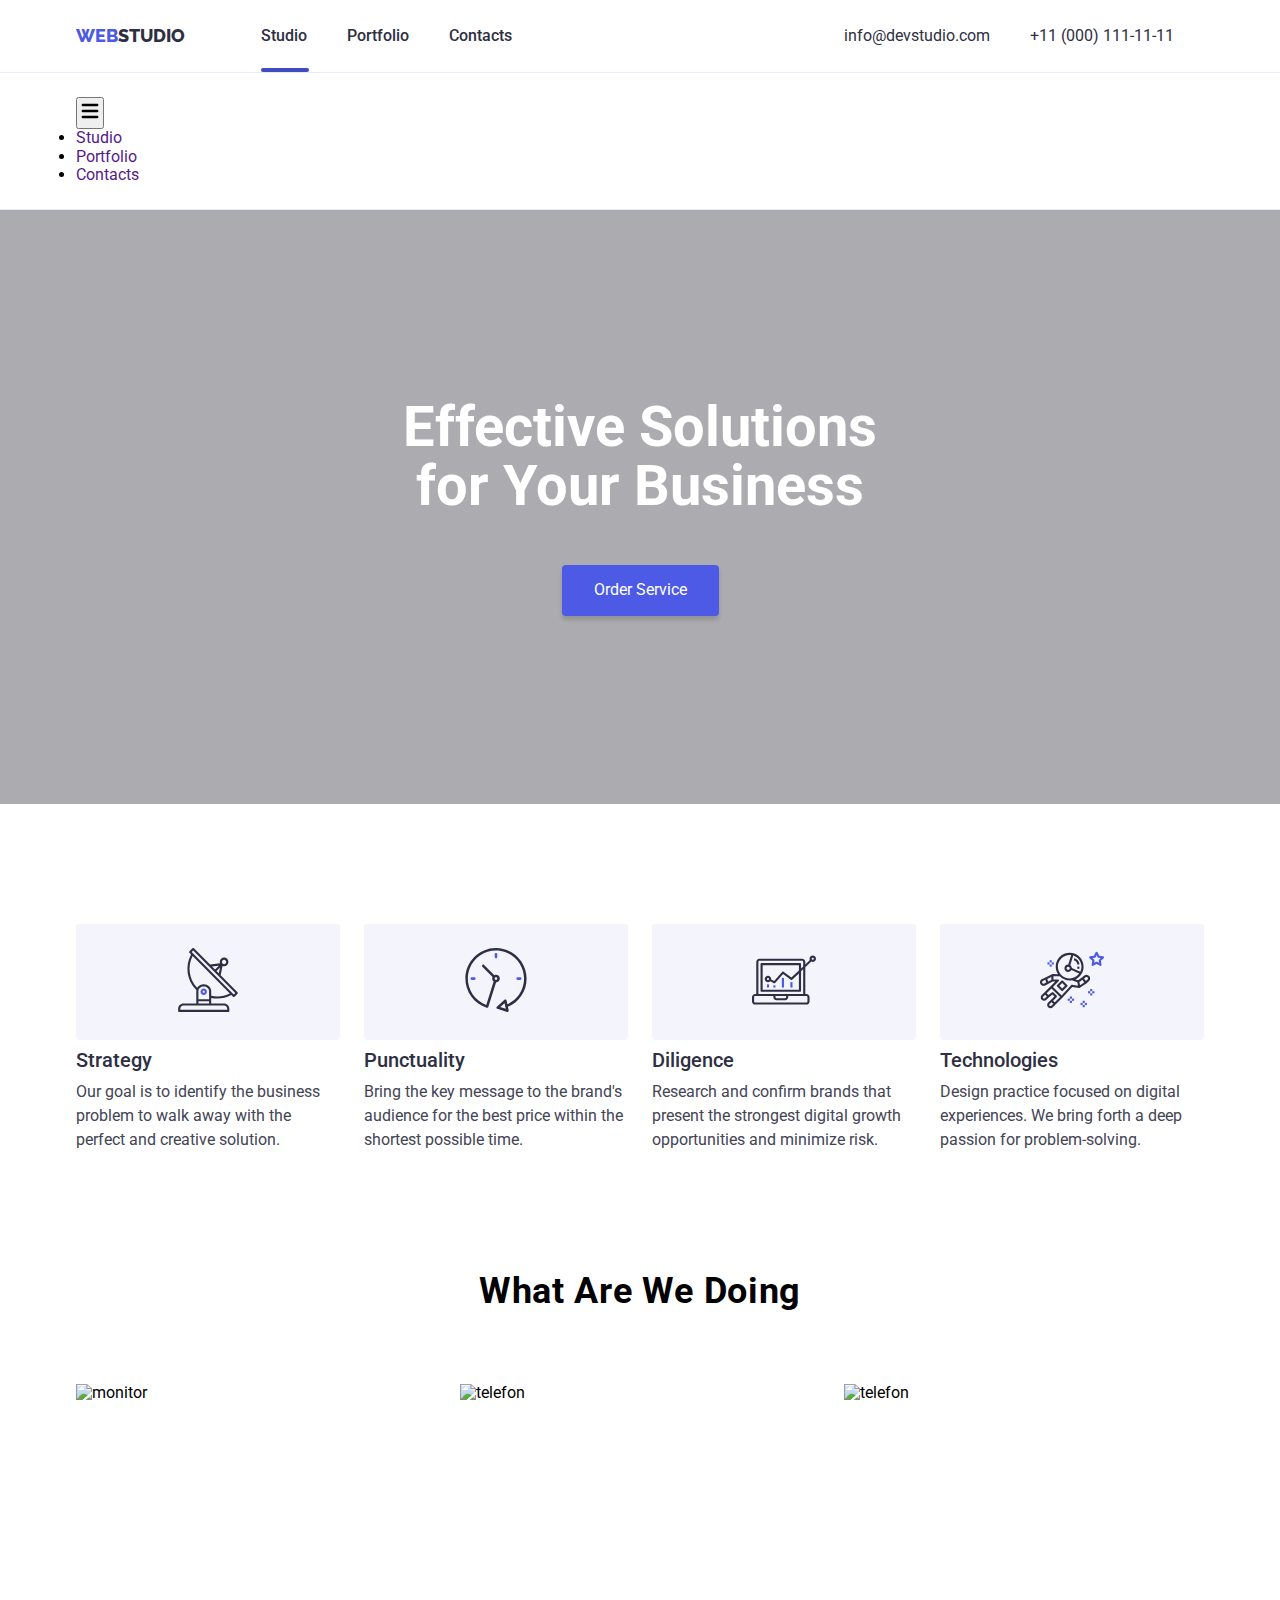
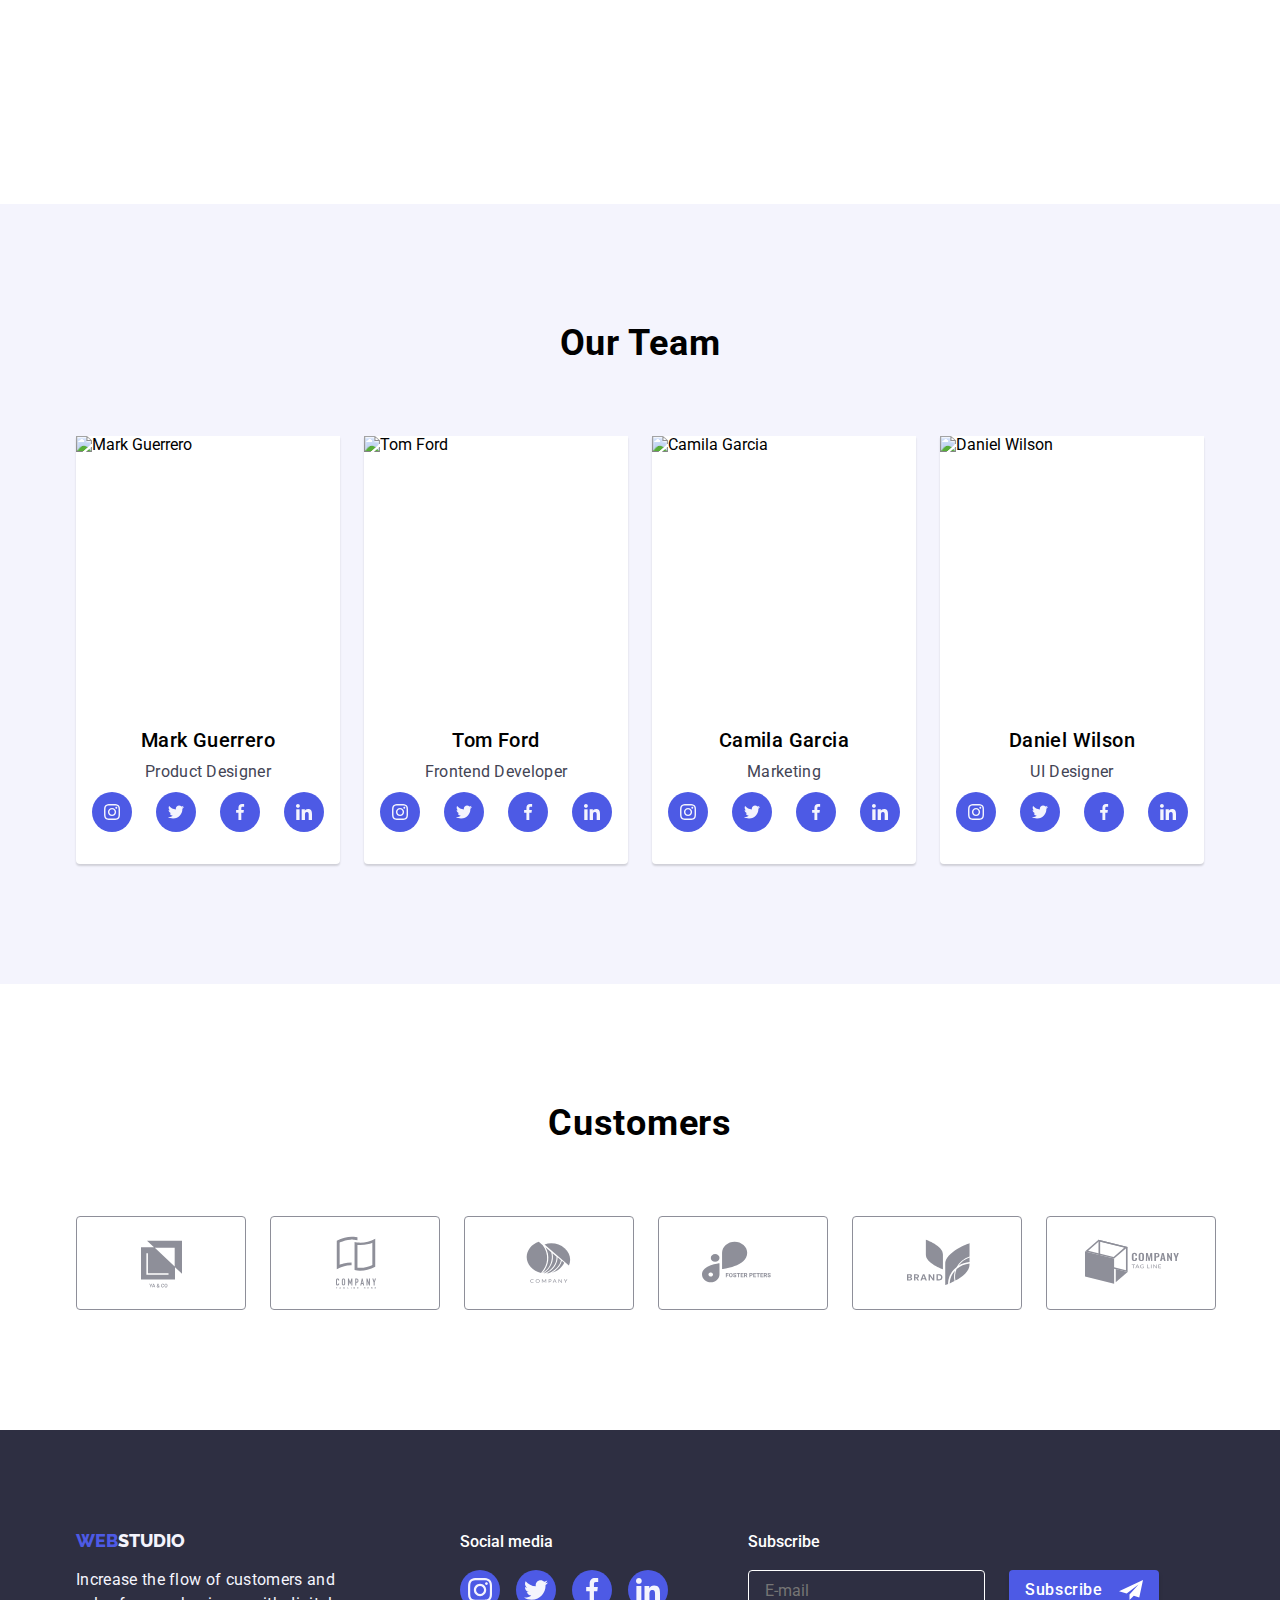
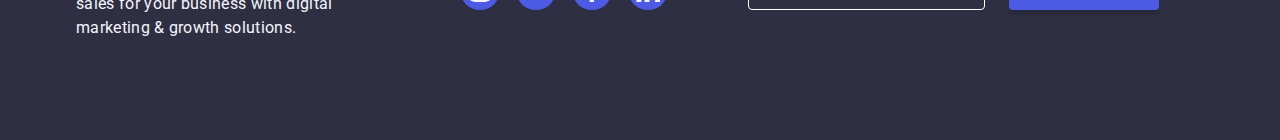
==== index.html @ 53c51dc7 "Update index.html" ====
<!DOCTYPE html>
<html lang="pl">
  <head>
    <meta charset="UTF-8" />
    <meta http-equiv="X-UA-Compatible" content="IE=edge" />
    <meta name="viewport" content="width=device-width, initial-scale=1.0" />
    <title>goit-markup-hw-07</title>

    <link rel="preconnect" href="https://fonts.googleapis.com" />
    <link rel="preconnect" href="https://fonts.gstatic.com" crossorigin />
    <link
      href="https://fonts.googleapis.com/css2?family=Raleway:wght@700&family=Roboto:wght@400;500;700;900&display=swap"
      rel="stylesheet"
    />
    <link
      rel="stylesheet"
      href="https://cdnjs.cloudflare.com/ajax/libs/modern-normalize/1.0.0/modern-normalize.min.css"
    />
    <link rel="stylesheet" href="./css/style.css" />
  </head>

  <body>
    <!--nagłówek-->
    <header class="header_desktop">
      <div class="row_items container">
        <!--nawigacja-->
        <nav class="navigate">
          <a href="index.html" class="logo">
            <span class="second_color_logo">WEB</span>STUDIO</a
          >
          <ul class="list_navigate">
            <li class="active_studio">
              <a class="cursor navigate_list_item" href="index.html">Studio</a>
            </li>
            <li>
              <a class="cursor navigate_list_item" href="portfolio.html"
                >Portfolio</a
              >
            </li>
            <li><a class="cursor navigate_list_item" href="">Contacts</a></li>
          </ul>
        </nav>
        <!--kontakty-->
        <address class="contacts">
          <ul class="list_contacts">
            <li>
              <a class="contacts_item" href="mailto:info@devstudio.com"
                >info@devstudio.com</a
              >
            </li>
            <li>
              <a class="contacts_item" href="tel:+11(000)1111111"
                >+11 (000) 111-11-11</a
              >
            </li>
          </ul>
        </address>
      </div>
    </header>
    <header class="page-header">
      <div class="container">
        <button
          class="menu-toggle js-open-menu"
          aria-expanded="false"
          aria-controls="mobile-menu"
        >
          <svg
            width="24"
            height="24"
            fill="currentColor"
            viewBox="0 0 20 20"
            xmlns="http://www.w3.org/2000/svg"
          >
            <path
              fill-rule="evenodd"
              d="M3 5a1 1 0 011-1h12a1 1 0 110 2H4a1 1 0 01-1-1zM3 10a1 1 0 011-1h12a1 1 0 110 2H4a1 1 0 01-1-1zM3 15a1 1 0 011-1h12a1 1 0 110 2H4a1 1 0 01-1-1z"
              clip-rule="evenodd"
            ></path>
          </svg>
        </button>

        <ul class="menu">
          <li><a href="" class="link">Studio</a></li>
          <li><a href="" class="link">Portfolio</a></li>
          <li><a href="" class="link">Contacts</a></li>
        </ul>
      </div>
    </header>
    <!--główna część-->
    <main>
      <!--zamawianie usługi-->
      <section class="section_order_service">
        <div class="container">
          <h1 class="main_text">
            Effective Solutions <br />
            for Your Business
          </h1>
          <button type="button" class="button_index" data-modal-open>
            Order Service
          </button>
          <div class="backdrop is-hidden" data-modal="">
            <div class="modal">
              <button type="button" class="close-button" data-modal-close="">
                <svg width="8" height="8">
                  <use href="./images/icons.svg#close_icon"></use>
                </svg>
              </button>
              <div>
                <p class="header_modal">
                  Leave your contacts and we will call you back
                </p>
                <form name="form_modal" class="form_modal">
                  <p class="header_label">Name</p>
                  <label class="form_label">
                    <svg class="icon_label" width="18px" height="18px">
                      <use href="./images/icons.svg#name_icon"></use>
                    </svg>
                    <input name="name" type="text" required />
                  </label>
                  <p class="header_label">Phone</p>
                  <label class="form_label">
                    <svg class="icon_label" width="18px" height="24px">
                      <use href="./images/icons.svg#phone_icon"></use>
                    </svg>
                    <input
                      name="tel"
                      type="tel"
                      required
                      pattern="[0-9]{3}[0-9]{3}[0-9]{3}"
                      title="numer musi posiadać dziewięć liczb, wpisany ciągiem"
                    />
                  </label>
                  <p class="header_label">Email</p>
                  <label class="form_label">
                    <svg class="icon_label" width="18px" height="24px">
                      <use href="./images/icons.svg#email_icon"></use>
                    </svg>
                    <input name="email" type="email" required />
                  </label>
                  <p class="header_label">Comment</p>
                  <label>
                    <textarea
                      class="form_comment"
                      name="feedback"
                      placeholder="Text input"
                    ></textarea>
                  </label>
                  <div class="acept_reg">
                    <div class="checkbox">
                      <div class="checkbox_control">
                        <input
                          type="checkbox"
                          id="check"
                          name="checkbox"
                          value="1"
                          class="checkbox_input"
                          required
                        />
                        <label class="checkbox_label" for="check"> </label>
                      </div>
                    </div>
                    <p class="text_check">
                      I accept the terms and conditions of the
                      <span class="statute">Privacy Policy</span>
                    </p>
                  </div>
                  <button class="buttion_modal" type="submit">SENT</button>
                </form>
              </div>
            </div>
          </div>
        </div>
      </section>
      <!--nasze cele-->
      <section class="section_our_goals">
        <div class="container">
          <ul class="list_our_goals">
            <li class="list_item_our_goals">
              <div class="icons_our_goals">
                <svg width="64px" height="64px">
                  <use href="./images/icons.svg#icon-antenna"></use>
                </svg>
              </div>
              <h3 class="second_header">Strategy</h3>
              <p class="text_our_goals">
                Our goal is to identify the business problem to walk away with
                the perfect and creative solution.
              </p>
            </li>
            <li class="list_item_our_goals">
              <div class="icons_our_goals">
                <svg width="64px" height="64px">
                  <use href="./images/icons.svg#icon-clock"></use>
                </svg>
              </div>
              <h3 class="second_header">Punctuality</h3>
              <p class="text_our_goals">
                Bring the key message to the brand's audience for the best price
                within the shortest possible time.
              </p>
            </li>
            <li class="list_item_our_goals">
              <div class="icons_our_goals">
                <svg width="64px" height="64px">
                  <use href="./images/icons.svg#icon-computer"></use>
                </svg>
              </div>
              <h3 class="second_header">Diligence</h3>
              <p class="text_our_goals">
                Research and confirm brands that present the strongest digital
                growth opportunities and minimize risk.
              </p>
            </li>
            <li class="list_item_our_goals">
              <div class="icons_our_goals">
                <svg width="64px" height="64px">
                  <use href="./images/icons.svg#icon-astronaut"></use>
                </svg>
              </div>
              <h3 class="second_header">Technologies</h3>
              <p class="text_our_goals">
                Design practice focused on digital experiences. We bring forth a
                deep passion for problem-solving.
              </p>
            </li>
          </ul>
        </div>
      </section>
      <!--czym sie zajmujemy-->
      <section class="section_what_are_we_doing">
        <div class="container">
          <h2 class="heading">What are we doing</h2>
          <ul class="list_what_are_we_doing">
            <li class="list_item_what_are_we_doing">
              <img
                src="images/websites.jpg"
                alt="monitor"
                width="360"
                height="300"
              />
            </li>
            <li class="list_item_what_are_we_doing">
              <img
                src="images/apps.jpg"
                alt="telefon"
                width="360"
                height="300"
              />
            </li>
            <li class="list_item_what_are_we_doing">
              <img
                src="images/photos.jpg"
                alt="telefon"
                width="360"
                height="300"
              />
            </li>
          </ul>
        </div>
      </section>
      <!--nasz zespół-->
      <section class="section_our_team">
        <div class="container">
          <h2 class="heading">Our Team</h2>
          <ul class="list_our_team">
            <li class="our_team_list_item">
              <img
                src="images/mark_guerrero.jpg"
                alt="Mark Guerrero"
                width="264"
                height="260"
              />
              <div class="worker_data">
                <h3 class="name">Mark Guerrero</h3>
                <p class="profession">Product Designer</p>
                <ul class="list_social_media">
                  <li class="cursor">
                    <a
                      class="li_social_media cursor"
                      href="https://www.instagram.com/"
                    >
                      <svg width="16px" height="16px">
                        <use href="./images/icons.svg#icon-instagram"></use>
                      </svg>
                    </a>
                  </li>
                  <li class="cursor">
                    <a
                      class="li_social_media cursor"
                      href="https://twitter.com/?lang=pl"
                    >
                      <svg width="16px" height="16px">
                        <use href="./images/icons.svg#icon-twitter"></use>
                      </svg>
                    </a>
                  </li>
                  <li class="cursor">
                    <a
                      class="li_social_media cursor"
                      href="https://pl-pl.facebook.com/"
                    >
                      <svg width="16px" height="16px">
                        <use href="./images/icons.svg#icon-facebook"></use>
                      </svg>
                    </a>
                  </li>
                  <li class="cursor">
                    <a
                      class="li_social_media cursor"
                      href="https://pl.linkedin.com/"
                    >
                      <svg width="16px" height="16px">
                        <use href="./images/icons.svg#icon-linkedin2"></use>
                      </svg>
                    </a>
                  </li>
                </ul>
              </div>
            </li>
            <li class="our_team_list_item">
              <img
                src="images/tom_ford.jpg"
                alt="Tom Ford"
                width="264"
                height="260"
              />
              <div class="worker_data">
                <h3 class="name">Tom Ford</h3>
                <p class="profession">Frontend Developer</p>
                <ul class="list_social_media">
                  <li class="cursor">
                    <a
                      class="li_social_media cursor"
                      href="https://www.instagram.com/"
                    >
                      <svg width="16px" height="16px">
                        <use href="./images/icons.svg#icon-instagram"></use>
                      </svg>
                    </a>
                  </li>
                  <li class="cursor">
                    <a
                      class="li_social_media cursor"
                      href="https://twitter.com/?lang=pl"
                    >
                      <svg width="16px" height="16px">
                        <use href="./images/icons.svg#icon-twitter"></use>
                      </svg>
                    </a>
                  </li>
                  <li class="cursor">
                    <a
                      class="li_social_media cursor"
                      href="https://pl-pl.facebook.com/"
                    >
                      <svg width="16px" height="16px">
                        <use href="./images/icons.svg#icon-facebook"></use>
                      </svg>
                    </a>
                  </li>
                  <li class="cursor">
                    <a
                      class="li_social_media cursor"
                      href="https://pl.linkedin.com/"
                    >
                      <svg width="16px" height="16px">
                        <use href="./images/icons.svg#icon-linkedin2"></use>
                      </svg>
                    </a>
                  </li>
                </ul>
              </div>
            </li>
            <li class="our_team_list_item">
              <img
                src="images/camila_garcia.jpg"
                alt="Camila Garcia"
                width="264"
                height="260"
              />
              <div class="worker_data">
                <h3 class="name">Camila Garcia</h3>
                <p class="profession">Marketing</p>
                <ul class="list_social_media">
                  <li class="cursor">
                    <a
                      class="li_social_media cursor"
                      href="https://www.instagram.com/"
                    >
                      <svg width="16px" height="16px">
                        <use href="./images/icons.svg#icon-instagram"></use>
                      </svg>
                    </a>
                  </li>
                  <li class="cursor">
                    <a
                      class="li_social_media cursor"
                      href="https://twitter.com/?lang=pl"
                    >
                      <svg width="16px" height="16px">
                        <use href="./images/icons.svg#icon-twitter"></use>
                      </svg>
                    </a>
                  </li>
                  <li class="cursor">
                    <a
                      class="li_social_media cursor"
                      href="https://pl-pl.facebook.com/"
                    >
                      <svg width="16px" height="16px">
                        <use href="./images/icons.svg#icon-facebook"></use>
                      </svg>
                    </a>
                  </li>
                  <li class="cursor">
                    <a
                      class="li_social_media cursor"
                      href="https://pl.linkedin.com/"
                    >
                      <svg width="16px" height="16px">
                        <use href="./images/icons.svg#icon-linkedin2"></use>
                      </svg>
                    </a>
                  </li>
                </ul>
              </div>
            </li>
            <li class="our_team_list_item">
              <img
                src="images/daniel_wilson.jpg"
                alt="Daniel Wilson"
                width="264"
                height="260"
              />
              <div class="worker_data">
                <h3 class="name">Daniel Wilson</h3>
                <p class="profession">UI Designer</p>
                <ul class="list_social_media">
                  <li class="cursor">
                    <a
                      class="li_social_media cursor"
                      href="https://www.instagram.com/"
                    >
                      <svg width="16px" height="16px">
                        <use href="./images/icons.svg#icon-instagram"></use>
                      </svg>
                    </a>
                  </li>
                  <li class="cursor">
                    <a
                      class="li_social_media cursor"
                      href="https://twitter.com/?lang=pl"
                    >
                      <svg width="16px" height="16px">
                        <use href="./images/icons.svg#icon-twitter"></use>
                      </svg>
                    </a>
                  </li>
                  <li class="cursor">
                    <a
                      class="li_social_media cursor"
                      href="https://pl-pl.facebook.com/"
                    >
                      <svg width="16px" height="16px">
                        <use href="./images/icons.svg#icon-facebook"></use>
                      </svg>
                    </a>
                  </li>
                  <li class="cursor">
                    <a
                      class="li_social_media cursor"
                      href="https://pl.linkedin.com/"
                    >
                      <svg width="16px" height="16px">
                        <use href="./images/icons.svg#icon-linkedin2"></use>
                      </svg>
                    </a>
                  </li>
                </ul>
              </div>
            </li>
          </ul>
        </div>
      </section>
      <!-- nasi klienci -->
      <section class="section_our_customers">
        <div class="container">
          <h2 class="heading">Customers</h2>
          <ul class="list_our_customers">
            <li class="list_item_our_customers cursor">
              <svg width="104px" height="56px">
                <use
                  class="icon_customers"
                  href="./images/icons.svg#client_one"
                ></use>
              </svg>
            </li>
            <li class="list_item_our_customers cursor">
              <svg width="104px" height="56px">
                <use
                  class="icon_customers"
                  href="./images/icons.svg#client_two"
                ></use>
              </svg>
            </li>
            <li class="list_item_our_customers cursor">
              <svg width="104px" height="56px">
                <use href="./images/icons.svg#client_three"></use>
              </svg>
            </li>
            <li class="list_item_our_customers cursor">
              <svg width="104px" height="56px">
                <use href="./images/icons.svg#client_four"></use>
              </svg>
            </li>
            <li class="list_item_our_customers cursor">
              <svg width="104px" height="56px">
                <use href="./images/icons.svg#client_five"></use>
              </svg>
            </li>
            <li class="list_item_our_customers cursor">
              <svg width="104px" height="56px">
                <use href="./images/icons.svg#client_six"></use>
              </svg>
            </li>
          </ul>
        </div>
      </section>
    </main>
    <!--stopka-->
    <footer class="space_footer">
      <div class="container">
        <div class="row_items">
          <div class="container_web_footer">
            <a href="index.html" class="logo logo_footer">
              <span class="second_color_logo">WEB</span
              ><span class="light_color_logo">STUDIO</span>
            </a>
            <p class="text_footer">
              Increase the flow of customers and sales for your business with
              digital marketing & growth solutions.
            </p>
          </div>
          <div class="container_sm_footer">
            <h3 class="header_footer_sm">Social media</h3>
            <ul class="footer_social_media">
              <li class="cursor">
                <a
                  class="li_social_media_footer"
                  href="https://www.instagram.com/"
                >
                  <svg width="24px" height="24px">
                    <use href="./images/icons.svg#icon-instagram-footer"></use>
                  </svg>
                </a>
              </li>
              <li class="cursor">
                <a
                  class="li_social_media_footer"
                  href="https://twitter.com/?lang=pl"
                >
                  <svg width="24px" height="24px">
                    <use href="./images/icons.svg#icon-twitter-footer"></use>
                  </svg>
                </a>
              </li>
              <li class="cursor">
                <a
                  class="li_social_media_footer"
                  href="https://pl-pl.facebook.com/"
                >
                  <svg width="24px" height="24px">
                    <use href="./images/icons.svg#icon-facebook-footer"></use>
                  </svg>
                </a>
              </li>
              <li class="cursor">
                <a
                  class="li_social_media_footer"
                  href="https://pl.linkedin.com/"
                >
                  <svg width="24px" height="24px">
                    <use href="./images/icons.svg#icon-linkedin2-footer"></use>
                  </svg>
                </a>
              </li>
            </ul>
          </div>
          <div class="subscribe_footer">
            <h3 class="header_footer_sm">Subscribe</h3>
            <form class="form_footer">
              <label>
                <input
                  class="mail_footer"
                  name="email"
                  type="email"
                  required
                  placeholder="E-mail"
                />
              </label>
              <button class="button_footer" type="submit">
                Subscribe
                <svg class="icon_button" width="24px" height="24px">
                  <use href="./images/icons.svg#subscribe_icon"></use>
                </svg>
              </button>
            </form>
          </div>
        </div>
      </div>
    </footer>

    <!-- modal -->
    <script src="./modal.js"></script>
  </body>
</html>
---- css/style.css ----
/*- style koloru-*/

:root {
  --background_dark: rgba(46, 47, 66, 1);
  --background_white: rgba(255, 255, 255, 1);
  --background_light_blue: rgba(244, 244, 253, 1);
  --light_blue: rgba(244, 244, 253, 1);
  --dark: rgba(46, 47, 66, 1);
  --black: rgba(0, 0, 0, 1);
  --white: rgba(255, 255, 255, 1);
  --purple: rgba(77, 90, 229, 1);
  --light_gray: rgba(67, 68, 85, 1);
  --border: rgb(231, 233, 252);
  --our_clients: rgb(142, 143, 153);
  --backdrop: rgba(46, 47, 66, 0.4);
  --background_buttons: rgb(244, 244, 253);
  --focus_hover: rgba(64, 75, 191, 1);
  --focus_hover_sm_footer: rgba(49, 208, 170, 1);
}

/*- style ogólne -*/

* {
  margin: 0;
  padding: 0;
}

body {
  font-family: Roboto, sans-serif;
  color: var(--main);
}

header {
  border-bottom: 1px solid var(--border);
  padding: 24px 0;
  position: relative;
}

footer {
  background-color: var(--background_dark);
  display: flex;
}

img {
  display: block;
  max-width: 100%;
  height: auto;
}

a {
  text-decoration: none;
}

.container {
  margin-left: auto;
  margin-right: auto;
  padding: 0 15px;
}

.row_items {
  display: flex;
}

.cursor {
  cursor: pointer;
}

/*- style nagłówku -*/

.logo {
  color: var(--dark);
  font-family: Raleway;
  font-size: 18px;
  font-weight: 800;
  line-height: 1.166;
  text-align: center;
  margin-right: 76px;
}

.second_color_logo {
  color: var(--purple);
  font-family: Raleway;
  font-size: 18px;
  font-weight: 800;
  line-height: 1.16;
}

.navigate {
  display: flex;
  margin-right: 332px;
  align-items: center;
}

.list_navigate {
  align-items: center;
  display: flex;
  gap: 40px;
  list-style: none;
}

.navigate_list_item {
  align-items: center;
  font-size: 16px;
  font-weight: 500;
  line-height: 1.5;
  color: var(--dark);
}

.navigate_list_item:focus,
.navigate_list_item:hover {
  color: var(--focus_hover);
  transition: cubic-bezier(0.4, 0, 0.2, 1);
  transition: color 250ms;
}

.active_studio::after {
  content: "";
  bottom: 0;
  position: absolute;
  display: block;
  width: 48px;
  height: 4px;
  border-radius: 4px;
  background-color: var(--focus_hover);
}

.active_portfolio::after {
  content: "";
  bottom: 0;
  position: absolute;
  display: block;
  width: 66px;
  height: 4px;
  border-radius: 4px;
  background-color: var(--focus_hover);
}

.list_contacts {
  display: flex;
  gap: 40px;
  align-items: center;
  list-style: none;
  font-style: normal;
}

.contacts_item {
  font-size: 16px;
  line-height: 1.5;
  color: var(--dark);
}

.contacts_item:focus,
.contacts_item:hover {
  color: var(--purple);
  transition: cubic-bezier(0.4, 0, 0.2, 1);
  transition: color 250ms;
}
/*- stylizacja stopki -*/
.logo_footer {
  display: inline-block;
  margin-bottom: 16px;
}

.space_footer {
  padding: 100px 0;
}

.light_color_logo {
  color: var(--light_blue);
}

.text_footer {
  width: 264px;
  color: var(--light_blue);
  font-size: 16px;
  line-height: 1.5;
  letter-spacing: 0.32px;
  margin-right: 120px;
}

.header_footer_sm {
  margin-bottom: 16px;
  font-size: 16px;
  font-weight: 500;
  line-height: 1.5;
  color: var(--white);
}

.footer_social_media {
  display: flex;
  list-style: none;
  gap: 16px;
}

.li_social_media_footer {
  display: flex;
  justify-content: center;
  align-items: center;
  background-color: var(--purple);
  fill: var(--light_blue);
  border-radius: 50%;
  width: 40px;
  height: 40px;
}

.li_social_media_footer:focus,
.li_social_media_footer:hover {
  background-color: var(--focus_hover_sm_footer);
  transition: cubic-bezier(0.4, 0, 0.2, 1);
  transition: background-color 250ms;
}

.mail_footer {
  width: 100%;
  height: 40px;
  display: flex;
  background-color: transparent;
  padding: 8px 16px;
  border: 1px solid var(--white);
  border-radius: 4px;
  color: var(--whites);
}

.mail_footer:hover {
  outline: none;
}

.subscribe_footer {
  margin-left: 80px;
}

.form_footer {
  display: flex;
}

.button_footer {
  display: flex;
  padding: 8px 16px;
  word-spacing: 16px;
  background-color: var(--purple);
  box-shadow: 0px 4px 4px 0px rgba(0, 0, 0, 0.15);
  border-radius: 4px;
  border: none;
  fill: var(--white);
  color: var(--white);
  font-size: 16px;
  font-weight: 500;
  line-height: 1.5;
  letter-spacing: 0.64px;
  margin-left: 24px;
  cursor: pointer;
}

.button_footer:focus,
.button_footer:hover {
  background-color: var(--focus_hover);
  transition: cubic-bezier(0.4, 0, 0.2, 1) background-color 250ms;
}
/*- stylizacja nagłówków sekcji -*/

.heading {
  margin-bottom: 72px;
  text-align: center;
  font-size: 36px;
  font-weight: 700;
  line-height: 1.11;
  letter-spacing: 0.72px;
  text-transform: capitalize;
}

/*- sekcja zamówienia -*/

.section_order_service {
  background: linear-gradient(rgba(47, 48, 58, 0.4), rgba(47, 48, 58, 0.4)),
    url(../images/background_photo.jpg);
  background-size: auto;
  background-repeat: no-repeat;
  background-position: center;
  text-align: center;
  align-items: center;
  padding-top: 188px;
  padding-bottom: 188px;
}

.main_text {
  margin-left: auto;
  margin-right: auto;
  font-size: 56px;
  font-weight: 700;
  line-height: 1.07;
  color: var(--white);
  margin-bottom: 48px;
  align-items: center;
  text-align: center;
  justify-content: center;
}

.button_index {
  margin-left: auto;
  margin-right: auto;
  padding: 16px 32px;
  background-color: var(--purple);
  box-shadow: 0px 4px 4px 0px rgba(0, 0, 0, 0.15);
  border-radius: 4px;
  border: none;
  color: var(--white);
  display: block;
}

.button_index:focus,
.button_index:hover {
  background-color: var(--focus_hover);
  transition: cubic-bezier(0.4, 0, 0.2, 1) background-color 250ms;
}
/*- modal -*/
.is_hidden {
  visibility: hidden;
  opacity: 0;
  pointer-events: none;
}

.backdrop {
  position: fixed;
  top: 0;
  left: 0;
  width: 100%;
  height: 100vh;
  background: rgba(0, 0, 0, 0.5);
  transition: opacity 500ms;
}

.modal {
  width: 408px;
  height: 584px;
  position: absolute;
  top: 50%;
  left: 50%;
  transform: translate(-50%, -50%);
  border-radius: 4px;
  background: var(--white);
  box-shadow: 0px 2px 1px 0px rgba(0, 0, 0, 0.2),
    0px 1px 3px 0px rgba(0, 0, 0, 0.12), 0px 1px 1px 0px rgba(0, 0, 0, 0.14);
}

.close-button {
  display: flex;
  position: absolute;
  justify-content: center;
  align-items: center;
  right: 10px;
  top: 10px;
  background-color: var(--border);
  fill: var(--dark);
  width: 24px;
  height: 24px;
  border-radius: 50%;
  cursor: pointer;
  border: 1px solid rgba(0, 0, 0, 0.1);
}

.close-button:hover,
.close-button:active {
  background-color: var(--focus_hover);
  fill: var(--white);
  transition: cubic-bezier(0.4, 0, 0.2, 1);
  transition: 250ms;
}

.is-hidden {
  visibility: hidden;
  pointer-events: none;
  opacity: 0;
}

/*- folmularz modal -*/

input {
  border: none;
  width: 100%;
  outline: none;
}

label {
  justify-content: center;
  align-items: center;
}

.header_modal {
  margin-top: 72px;
  color: var(--dark);
  text-align: center;
  font-size: 16px;
  font-weight: 500;
  line-height: 1.5;
  letter-spacing: 0.32px;
  margin-bottom: 8px;
}

.header_label {
  color: var(--our_clients);
  display: flex;
  font-size: 12px;
  font-weight: 400;
  line-height: 1.166;
  letter-spacing: 0.48px;
  margin-top: 8px;
  margin-bottom: 4px;
}

.form_modal {
  margin: 0 24px;
}

.form_label {
  width: 100%;
  height: 40px;
  display: flex;
  border: 2px solid var(--backdrop);
  padding: 8px 16px;
  border-radius: 4px;
}

.form_label:hover,
.form_label:focus {
  border-color: var(--purple);
  transition: cubic-bezier(0.4, 0, 0.2, 1);
  transition: 250ms;
  fill: var(--purple);
}

.form_label:focus-within {
  border-color: var(--purple);
  fill: var(--purple);
}

.icon_label {
  margin-right: 4px;
}

.icon_label:hover,
.icon_label:focus {
  fill: var(--purple);
  transition: cubic-bezier(0.4, 0, 0.2, 1);
  transition: 250ms;
}

.form_comment {
  resize: none;
  width: 100%;
  height: 120px;
  border: 2px solid var(--backdrop);
  padding: 8px 16px;
  border-radius: 4px;
}

.form_comment:hover,
.form_comment:focus {
  border-color: var(--purple);
  transition: cubic-bezier(0.4, 0, 0.2, 1);
  transition: 250ms;
}

/*- stylizacje checkboxa -*/

.checkbox {
  display: flex;
  display: block;
  margin-right: 8px;
}

.checkbox_control {
  position: relative;
  display: inline-flex;
  flex: 0 0 auto;
  width: 16px;
  height: 16px;
  border-radius: 2px;
  transition: box-shadow 0.15s ease-in;
}

.checkbox_input {
  position: absolute;
  width: 100%;
  height: 100%;
  clip: rect(1px, 1px, 1px, 1px);
}

.checkbox_label {
  transition: background-color 0.2s ease-in, box-shadow 0.15s ease-in,
    border-color 0, 15s ease-in;
  display: block;
  width: 100%;
  background-color: var(--white);
  border: 1px solid var(--backdrop);
  border-radius: 2px;
  cursor: pointer;
}

.checkbox_label:hover {
  box-shadow: 0 0 3px 0 var(--purple);
  border-color: var(--purple);
}

.checkbox_label::after {
  content: "";
  position: absolute;
  display: block;
  left: 4px;
  top: 3px;
  width: 55%;
  height: 40%;
  transform: rotate(-52deg);
  border-width: 0 0 2px 2px;
  border-style: solid;
  border-color: transparent;
}

.checkbox_input:checked + .checkbox_label {
  border-color: var(--purple);
  background-color: var(--purple);
}

.checkbox_input:checked + .checkbox_label::after {
  border-color: var(--white);
}

.acept_reg {
  align-items: center;
  display: flex;
  margin: 16px 0 24px 0;
  width: 100%;
}

.text_check {
  font-family: Roboto;
  font-size: 12px;
  font-weight: 400;
  line-height: 1.166;
  letter-spacing: 0.48px;
  color: var(--our_clients);
}

.statute {
  color: var(--purple);
  text-decoration-line: underline;
}

.buttion_modal {
  align-items: center;
  width: 169px;
  height: 56px;
  background-color: var(--purple);
  box-shadow: 0px 4px 4px 0px rgba(0, 0, 0, 0.15);
  border-radius: 4px;
  border: none;
  color: var(--white);
  font-size: 16px;
  font-weight: 500;
  line-height: 1.5;
  letter-spacing: 0.64px;
}

.buttion_modal:focus,
.buttion_modal:hover {
  background-color: var(--focus_hover);
  transition: cubic-bezier(0.4, 0, 0.2, 1) background-color 250ms;
}

.icon_button {
  margin-left: 16px;
}

/*- sekcja our goals -*/

.section_our_goals {
  padding-top: 120px;
  padding-bottom: 120px;
}

.second_header {
  color: var(--dark);
  font-size: 20px;
  font-weight: 500;
  line-height: 1.2;
  margin-bottom: 8px;
}

.text_our_goals {
  font-size: 16px;
  line-height: 1.5;
  color: var(--light_gray);
}

.list_our_goals {
  display: flex;
  list-style: none;
  gap: 24px;
}

.list_item_our_goals {
  width: calc((100% - 72px) / 4);
}

.icons_our_goals {
  padding: 24px 100px;
  margin-bottom: 8px;
  border-radius: 4px;
  background-color: var(--background_light_blue);
}

/*- sekcja what are w doing -*/

.section_what_are_we_doing {
  padding-bottom: 120px;
  background-color: var(--background_white);
}

.list_what_are_we_doing {
  display: flex;
  gap: 24px;
  list-style: none;
}
.list_item_what_are_we_doing {
  width: calc((100% - 48px) / 3);
}
/*- sekcja our team -*/

.section_our_team {
  background-color: var(--background_light_blue);
  padding-top: 120px;
  padding-bottom: 120px;
}

.list_our_team {
  gap: 24px;
  display: flex;
  list-style: none;
}

.our_team_list_item {
  width: calc((100% - 72px) / 4);
  background-color: var(--background_white);
  border-radius: 0px 0px 4px 4px;
  box-shadow: 0px 2px 2px 0px rgba(0, 0, 0, 0.15);
}

.worker_data {
  padding-top: 32px;
  padding-right: 16px;
  padding-bottom: 32px;
  padding-left: 16px;
}

.name {
  text-align: center;
  align-items: center;
  font-size: 20px;
  font-weight: 500;
  line-height: 1.2;
  letter-spacing: 0.4px;
  margin-bottom: 8px;
}

.profession {
  text-align: center;
  align-items: center;
  font-size: 16px;
  line-height: 1.5;
  letter-spacing: 0.32px;
  color: var(--light_gray);
  margin-bottom: 8px;
}

.list_social_media {
  display: flex;
  list-style: none;
  gap: 24px;
}

.li_social_media {
  display: flex;
  justify-content: center;
  border-radius: 50%;
  align-items: center;
  background-color: var(--purple);
  width: 40px;
  height: 40px;
  fill: var(--light_blue);
}

.li_social_media:focus,
.li_social_media:hover {
  background-color: var(--focus_hover);
  transition: cubic-bezier(0.4, 0, 0.2, 1);
  transition: background-color 250ms;
}

/*- stylizacja nasi klienci -*/

.section_our_customers {
  padding-top: 120px;
  padding-bottom: 120px;
}

.list_our_customers {
  align-items: center;
  gap: 24px;
  display: flex;
  list-style: none;
}

.list_item_our_customers {
  align-items: center;
  padding: 16px 32px;
  border-radius: 4px;
  border: 1px solid var(--our_clients);
  fill: var(--our_clients);
}

.list_item_our_customers:hover,
.list_item_our_customers:hover {
  fill: var(--focus_hover);
  border-color: var(--focus_hover);
  transition: cubic-bezier(0.4, 0, 0.2, 1);
  transition: 250ms;
}

/*- stylizacje portfolio -*/

.section_portfolio {
  background-color: var(--background_white);
}

/*- stylizacja przycisków portfolio -*/

.list_buttons_portfolio {
  display: flex;
  list-style: none;
  gap: 24px;
  justify-content: center;
  margin-bottom: 72px;
}

.buttons_portfolio {
  padding: 12px 24px;
  color: var(--purple);
  background-color: var(--background_buttons);
  border: 1px solid var(--border);
  border-radius: 4px;
  border-width: 1px;
}

.buttons_portfolio:focus,
.buttons_portfolio:hover {
  border: 1px solid transparent;
  background-color: var(--focus_hover);
  color: var(--white);
  box-shadow: 0px 4px 4px 0px rgba(0, 0, 0, 0.15);
  transition: 250ms;
}

/*- stylizacja aplikacji portfolio -*/

.apps_portfolio {
  row-gap: 48px;
  column-gap: 24px;
  display: flex;
  flex-wrap: wrap;
  list-style: none;
}

.section_portfolio {
  padding: 96px 0px 120px 0px;
}

.name_app {
  font-size: 20px;
  font-weight: 500;
  line-height: 1.2;
  padding-bottom: 8px;
}

.type_app {
  font-size: 16px;
  line-height: 1.5;
  color: var(--light_gray);
}

.styles_apps {
  padding: 32px 16px;
  border-right: solid 1px var(--border);
  border-bottom: solid 1px var(--border);
  border-left: solid 1px var(--border);
}

.li_apps_portfolio:hover {
  background: var(--white);
  box-shadow: 0px 2px 1px 0px rgba(46, 47, 66, 0.08),
    0px 1px 1px 0px rgba(46, 47, 66, 0.16),
    0px 1px 6px 0px rgba(46, 47, 66, 0.08);
  transition: cubic-bezier(0.4, 0, 0.2, 1);
}

.box_animation > img {
  width: 100%;
  height: 100%;
  object-fit: cover;
  display: block;
}

.box_animation {
  position: relative;
  overflow: hidden;
}

.text_animation {
  position: absolute;
  top: 0;
  right: 0;
  bottom: 0;
  left: 0;
  margin: 0;
  padding: 40px 32px;
  background-color: var(--purple);
  color: var(--light_blue);
  transform: translateY(100%);
  transition: transform 0.25s ease-in;
}

.li_apps_portfolio:hover .text_animation {
  transform: translateY(0);
}

@media screen and (min-width: 428px) {
  .container {
    width: 428px;
  }
}

@media screen and (min-width: 768px) {
  .container {
    width: 768px;
  }
}

@media screen and (min-width: 1158px) {
  .container {
    width: 1158px;
  }
}

@media (min-width: 0px) and (max-width: 786px) {
  * {
    margin: 0;
  }

  html {
    width: 100vw;
  }

  header {
    max-width: 100vw;
  }

  footer {
    max-width: 100vw;
  }

  h2 {
    font-family: Roboto;
    font-size: 36px;
    font-style: normal;
    font-weight: 700;
    line-height: 1.111;
    letter-spacing: 0.72px;
    text-transform: capitalize;
    margin-left: auto;
    margin-right: auto;
  }

  .list_navigate {
    display: none;
  }
  .contacts {
    display: none;
  }
  .section_order_service {
    padding: auto;
    width: 100vw;
    height: auto;
    margin-bottom: 0;
  }
  .main_text {
    max-width: 320px;
    text-align: center;
    margin-left: auto;
    margin-right: auto;
    font-size: 36px;
    font-style: normal;
    font-weight: 700;
    line-height: 1.111;
    letter-spacing: 0.72px;
    text-transform: capitalize;
  }
  .section_our_goals {
    width: 100%;
    margin-bottom: 0;
  }
  .list_our_goals {
    display: block;
    max-width: 100vw;
    margin-left: auto;
    margin-right: auto;
  }
  .icons_our_goals {
    display: none;
  }
  li.list_item_our_goals {
    width: 100%;
    margin-left: auto;
    margin-right: auto;
  }

  .second_header {
    text-align: center;
    margin-bottom: 8px;
    font-family: Roboto;
    font-size: 36px;
    font-style: normal;
    font-weight: 700;
    line-height: 1.111;
    letter-spacing: 0.72px;
    text-transform: capitalize;
  }
  .text_our_goals {
    margin-left: auto;
    margin-right: auto;
    margin-bottom: 72px;
    font-family: Roboto;
    font-size: 16px;
    font-style: normal;
    font-weight: 500;
    line-height: 1.5;
    letter-spacing: 0.32px;
  }
  .section_what_are_we_doing {
    display: none;
  }

  .list_our_team {
    flex-wrap: wrap;
    justify-content: center;
  }

  .our_team_list_item {
    width: 264px;
    display: block;
    align-items: center;
    margin-bottom: 72px;
  }
  .list_our_customers {
    flex-wrap: wrap;
    justify-content: center;
  }
  .row_items {
    display: block;
  }

  .container_web_footer {
    margin-bottom: 72px;
  }
  .logo_footer {
    width: 100%;
    margin-left: auto;
    margin-right: auto;
    text-align: center;
    font-size: 18px;
    font-style: normal;
    font-weight: 800;
    line-height: 1.166;
    letter-spacing: 0.54px;
    text-transform: uppercase;
  }

  .text_footer {
    width: 268px;
    margin-left: auto;
    margin-right: auto;
    font-size: 16px;
    font-style: normal;
    font-weight: 400;
    line-height: 1.5;
    letter-spacing: 0.32px;
  }

  .container_sm_footer {
    margin-bottom: 72px;
  }
  .header_footer_sm {
    width: 100%;
    margin-left: auto;
    margin-right: auto;
    text-align: center;
    font-size: 16px;
    font-style: normal;
    font-weight: 500;
    line-height: 1.5;
    letter-spacing: 0.32px;
  }
  .footer_social_media {
    width: 100%;
    justify-content: center;
    align-items: center;
  }
  .subscribe_footer {
    margin: 0;
  }
  .header_footer_sm {
    width: 100%;
    font-size: 16px;
    font-style: normal;
    font-weight: 500;
    line-height: 1.5;
    letter-spacing: 0.32px;
  }
  .form_footer {
    display: block;
  }
  .button_footer {
    margin-top: 16px;
    margin-left: auto;
    margin-right: auto;
  }
}

/*
@media (min-device-pixel-ratio: 2),
  (min-resolution: 192dpi),
  (min-resolution: 2dppx) {
  .section_order_service {
    background: linear-gradient(rgba(47, 48, 58, 0.4), rgba(47, 48, 58, 0.4)),
      url(../images/background_photo@2x.jpg);
  }
}
*/
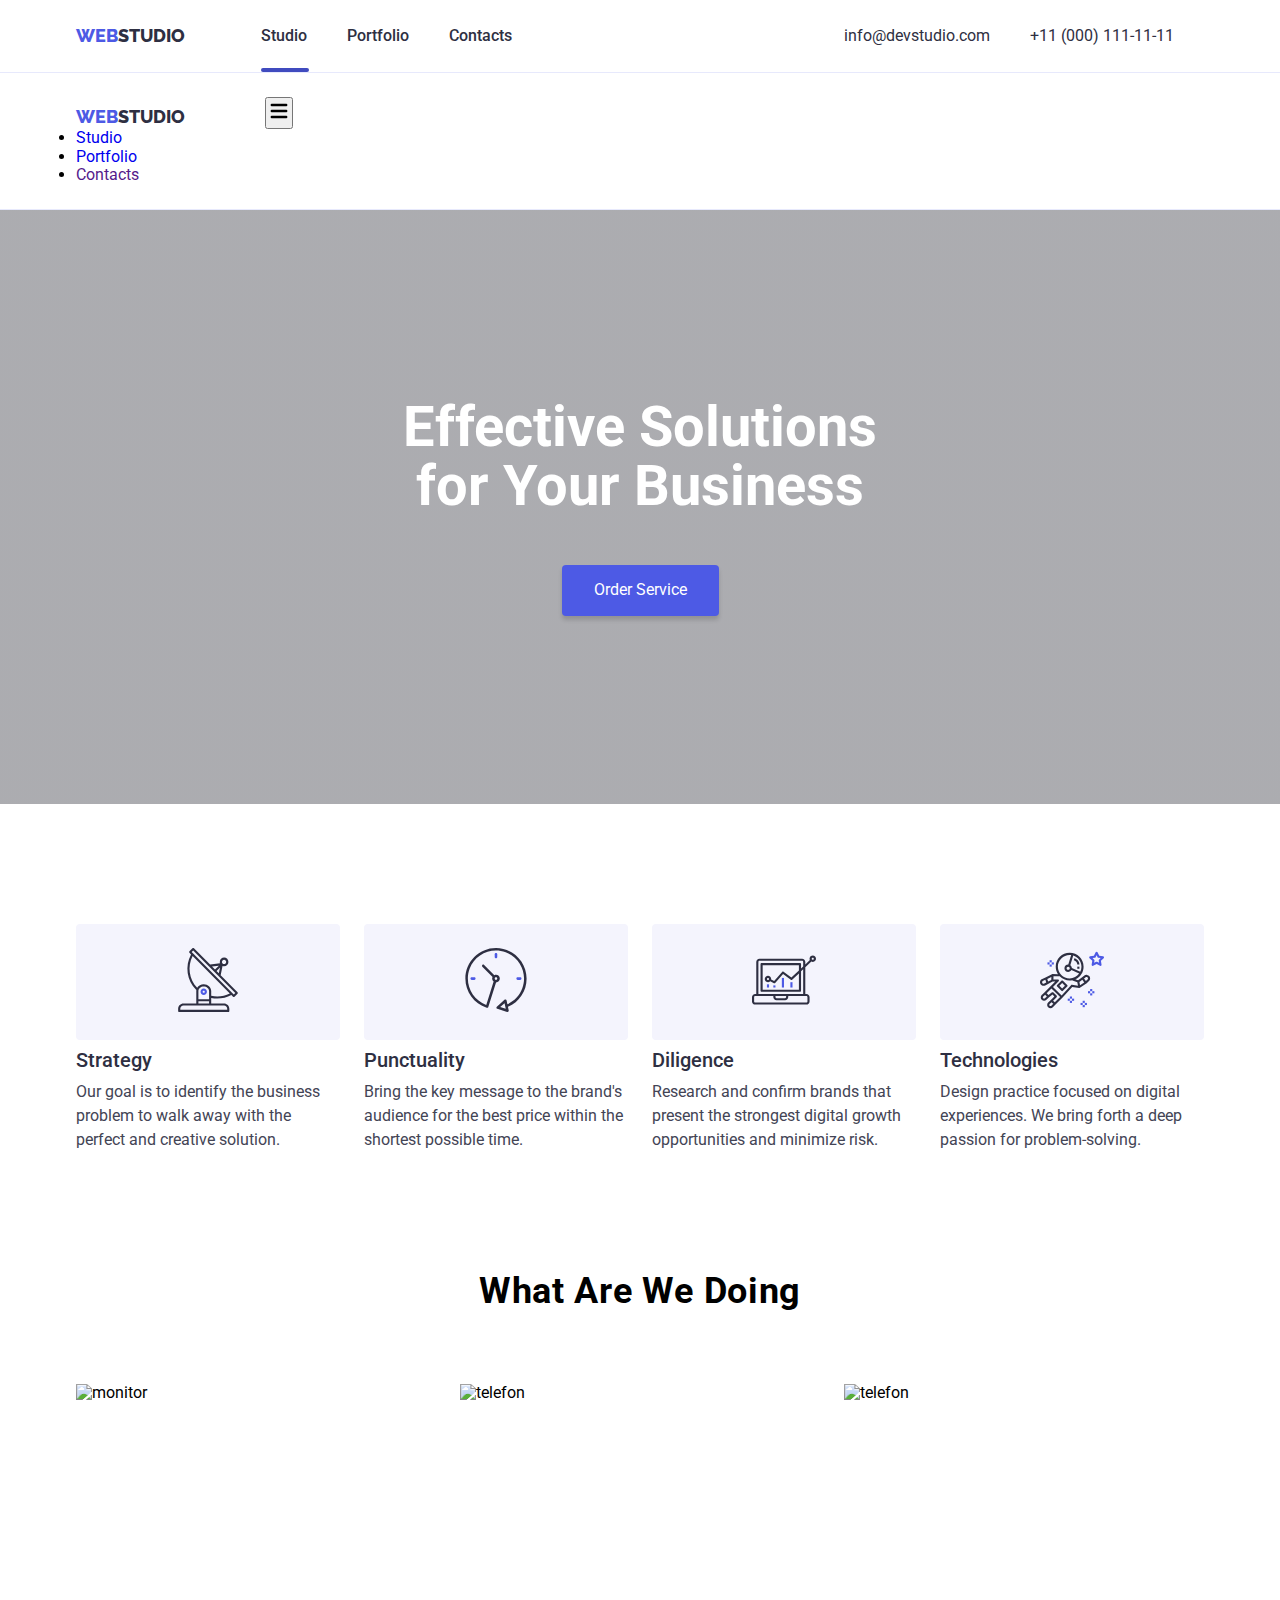
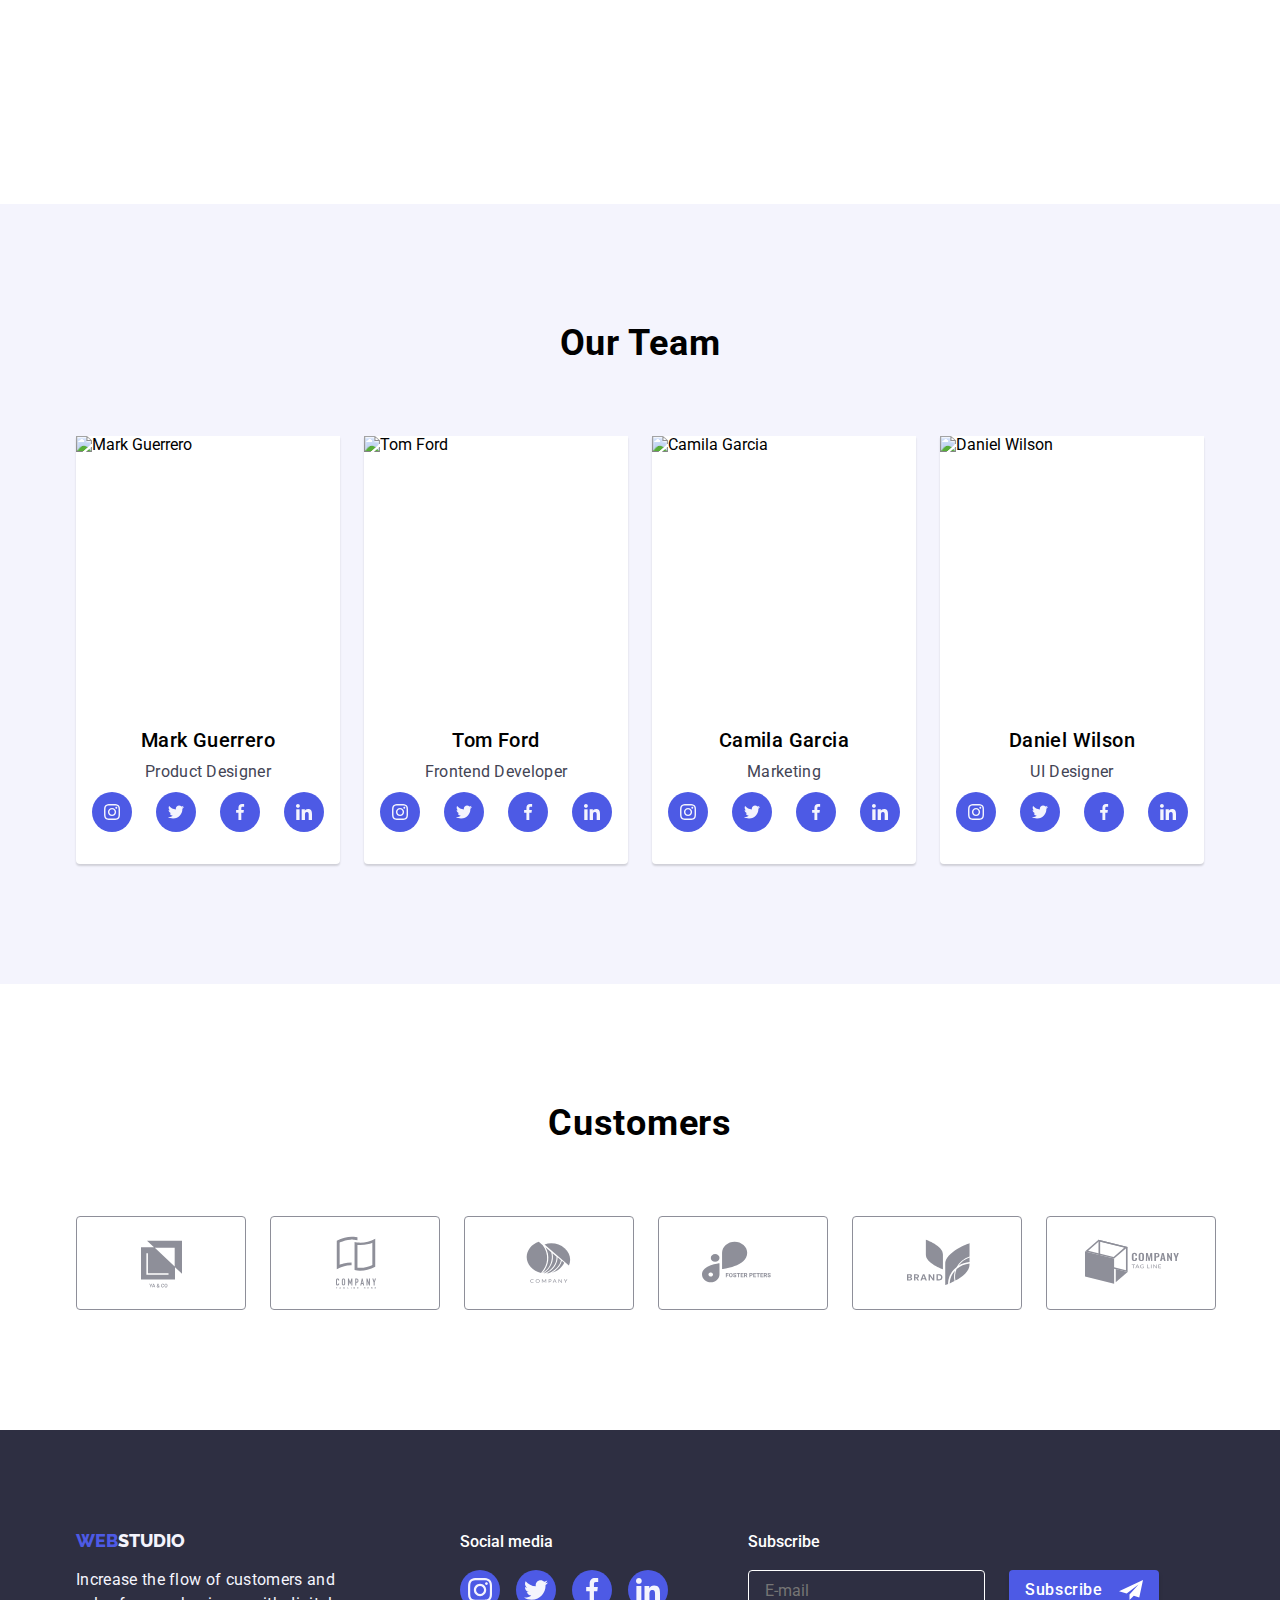
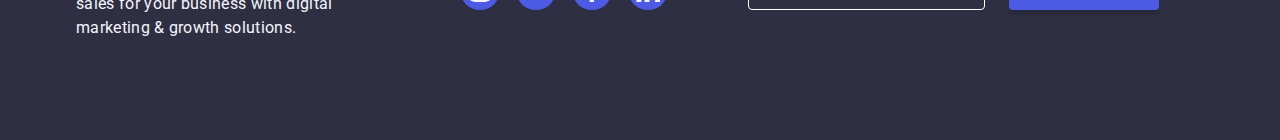
==== commit 97456430: "Update index.html" ====
--- a/index.html
+++ b/index.html
@@ -59,6 +59,9 @@
     </header>
     <header class="page-header">
       <div class="container">
+        <a href="index.html" class="logo">
+          <span class="second_color_logo">WEB</span>STUDIO</a
+        >
         <button
           class="menu-toggle js-open-menu"
           aria-expanded="false"
@@ -80,8 +83,8 @@
         </button>
 
         <ul class="menu">
-          <li><a href="" class="link">Studio</a></li>
-          <li><a href="" class="link">Portfolio</a></li>
+          <li><a href="./index.html" class="link">Studio</a></li>
+          <li><a href="./portfolio.html" class="link">Portfolio</a></li>
           <li><a href="" class="link">Contacts</a></li>
         </ul>
       </div>
@@ -612,5 +615,8 @@
 
     <!-- modal -->
     <script src="./modal.js"></script>
+
+    <!-- menu mobile -->
+    <script src="./mobile-menu.js"></script>
   </body>
 </html>
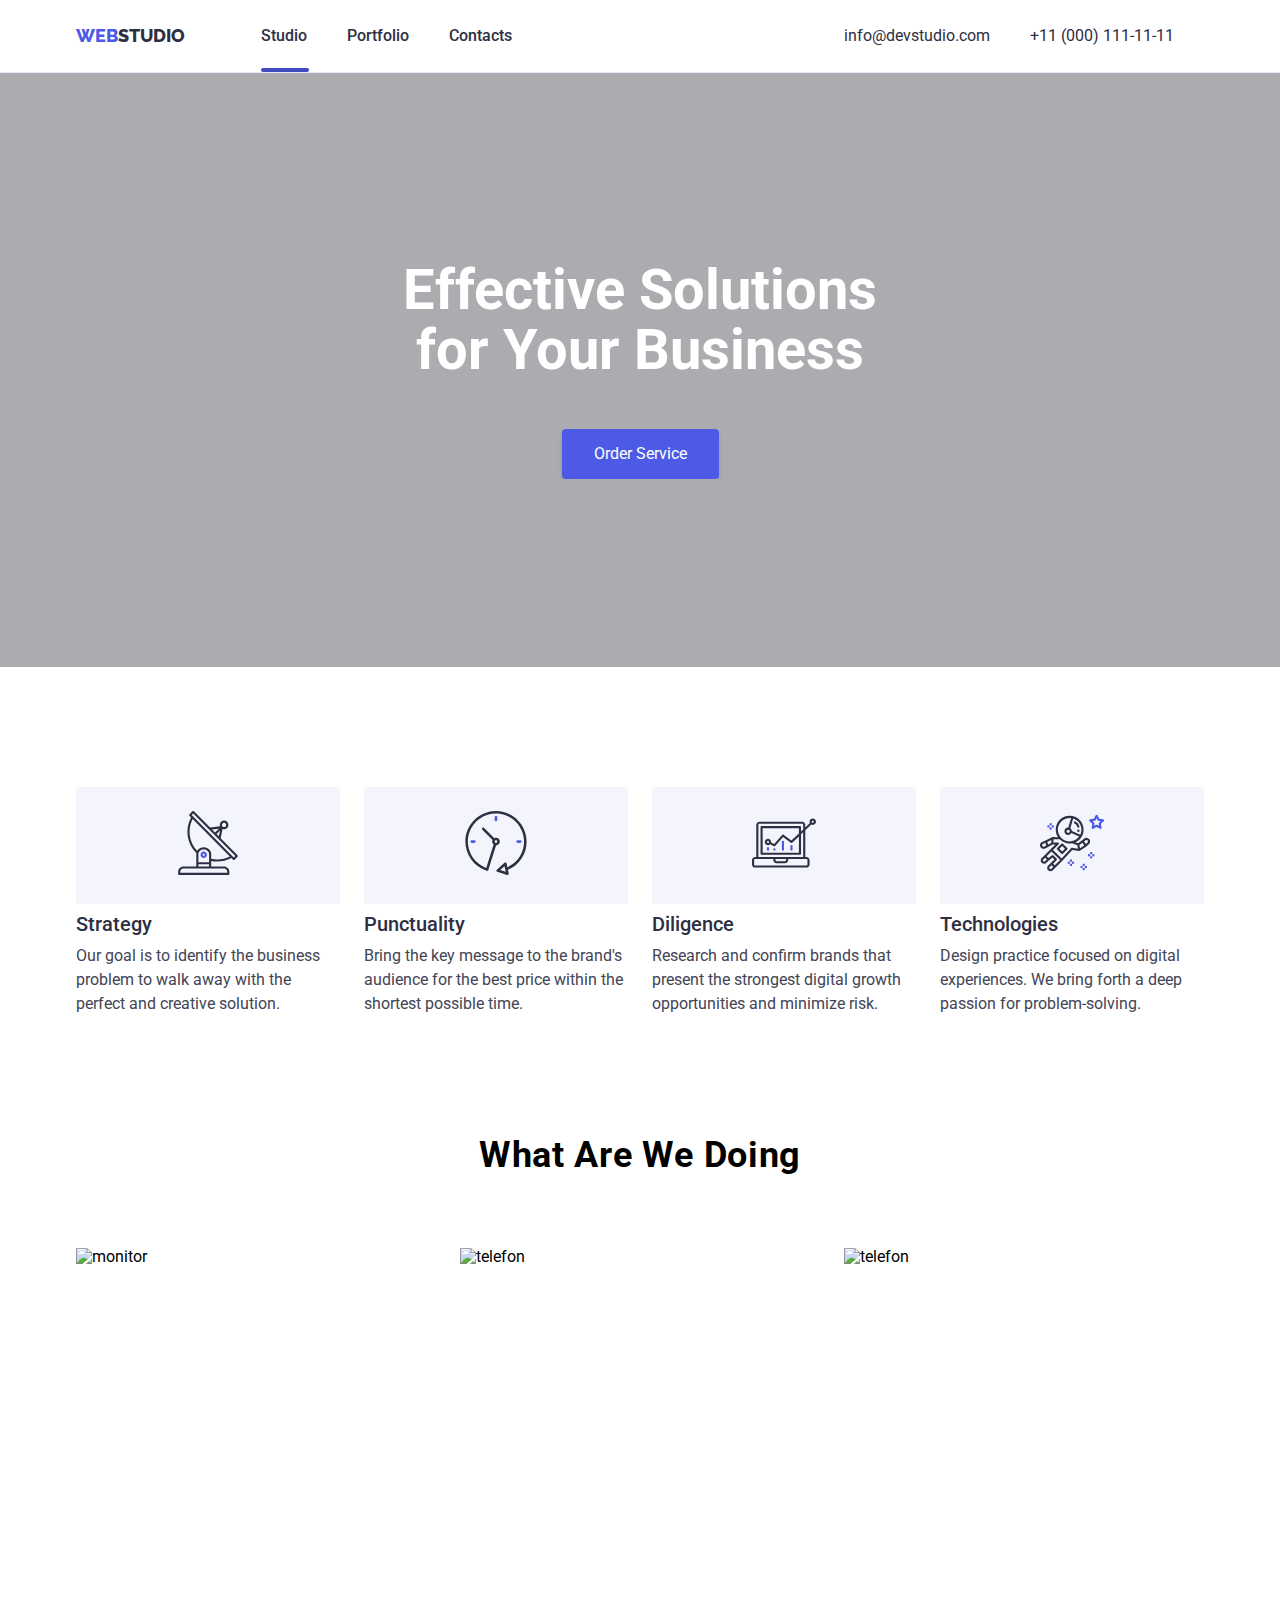
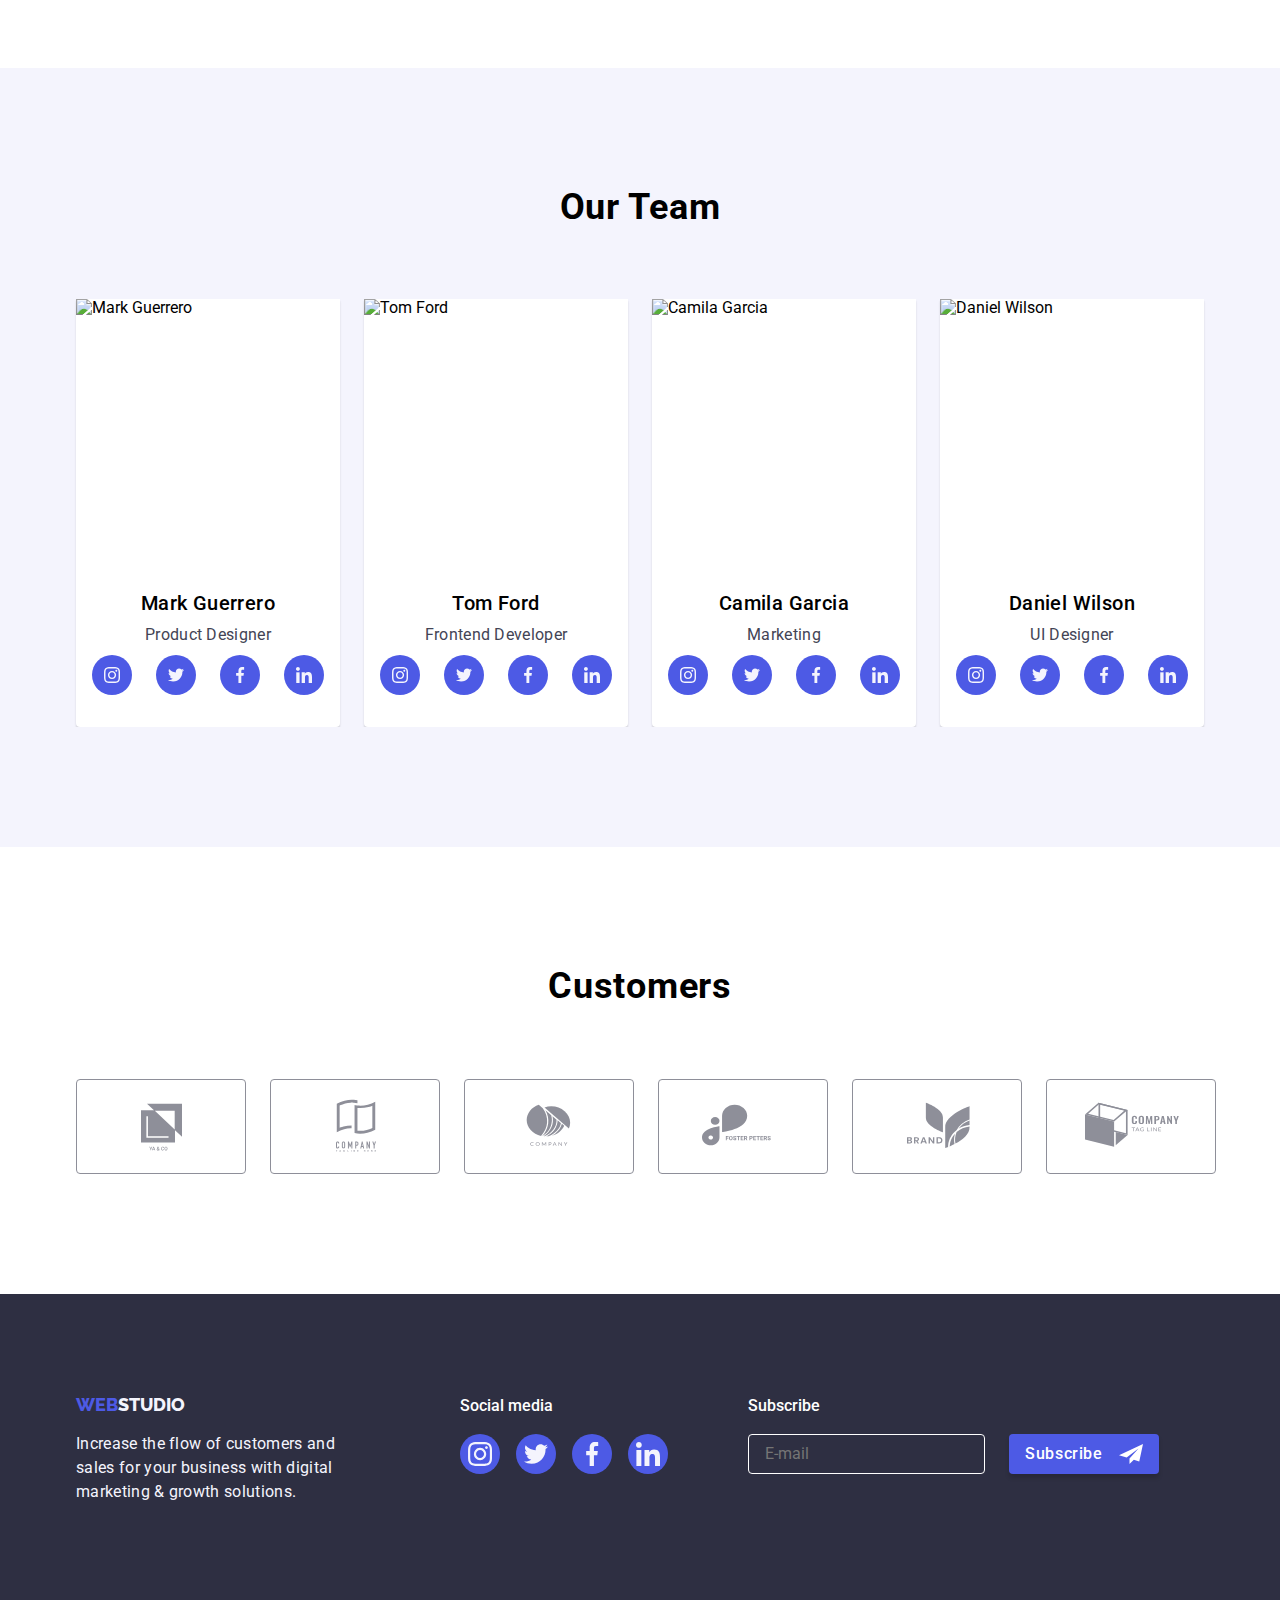
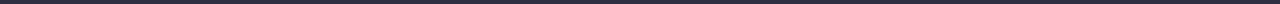
==== commit 22fe6b6a: "Update index.html" ====
--- a/index.html
+++ b/index.html
@@ -59,7 +59,7 @@
     </header>
     <header class="page-header">
       <div class="container">
-        <a href="index.html" class="logo">
+        <a href="index.html" class="logo logo_mobile">
           <span class="second_color_logo">WEB</span>STUDIO</a
         >
         <button
--- a/css/style.css
+++ b/css/style.css
@@ -52,6 +52,7 @@
 }
 
 .container {
+  overflow: hidden;
   margin-left: auto;
   margin-right: auto;
   padding: 0 15px;
@@ -849,6 +850,12 @@
   }
 }
 
+@media (min-width: 786px) {
+  .page-header {
+    display: none;
+  }
+}
+
 @media (min-width: 0px) and (max-width: 786px) {
   * {
     margin: 0;
@@ -878,10 +885,7 @@
     margin-right: auto;
   }
 
-  .list_navigate {
-    display: none;
-  }
-  .contacts {
+  .header_desktop {
     display: none;
   }
   .section_order_service {
@@ -1043,3 +1047,110 @@
   }
 }
 */
+
+.container {
+  min-width: 320px;
+  max-width: 1170px;
+  padding-left: 15px;
+  padding-right: 15px;
+  margin-left: auto;
+  margin-right: auto;
+}
+
+.page-header {
+  box-shadow: 0px 2px 4px -1px rgb(0 0 0 / 20%),
+    0px 4px 5px 0px rgb(0 0 0 / 14%), 0px 1px 10px 0px rgb(0 0 0 / 12%);
+}
+
+.page-header .container {
+  display: flex;
+  align-items: center;
+  justify-content: flex-end;
+}
+
+.menu {
+  display: flex;
+  padding: 0;
+  margin: 0;
+  list-style: none;
+}
+
+@media (max-width: 767px) {
+  .menu {
+    display: none;
+  }
+}
+
+.menu .link {
+  padding: 10px;
+  color: inherit;
+  text-decoration: none;
+}
+
+.menu .link:hover,
+.menu .link:focus {
+  text-decoration: underline;
+}
+
+.menu-toggle {
+  display: flex;
+  align-items: center;
+  justify-content: center;
+
+  margin: 0;
+  padding: 0;
+  background-color: transparent;
+  cursor: pointer;
+  border: none;
+  border-radius: 50%;
+  outline: none;
+}
+
+@media (min-width: 768px) {
+  .menu-toggle {
+    display: none;
+  }
+}
+
+.menu-toggle:hover,
+.menu-toggle:focus {
+  background-color: rgba(0, 0, 0, 0.1);
+}
+
+.menu-container {
+  position: fixed;
+  top: 0;
+  left: 0;
+  width: 100vw;
+  height: 100vh;
+  padding: 32px;
+  background-color: #3f51b5;
+  z-index: 999;
+
+  transform: translateX(100%);
+  transition: transform 250ms ease-in-out;
+}
+
+.menu-container.is-open {
+  transform: translateX(0);
+}
+
+.menu-container .menu-toggle {
+  position: absolute;
+  top: 16px;
+  right: 16px;
+  color: #fff;
+}
+
+.mobile-menu {
+  padding: 0;
+  margin: 0;
+  list-style: none;
+}
+
+.mobile-menu .link {
+  display: block;
+  padding: 10px;
+  color: #fff;
+  text-decoration: none;
+}
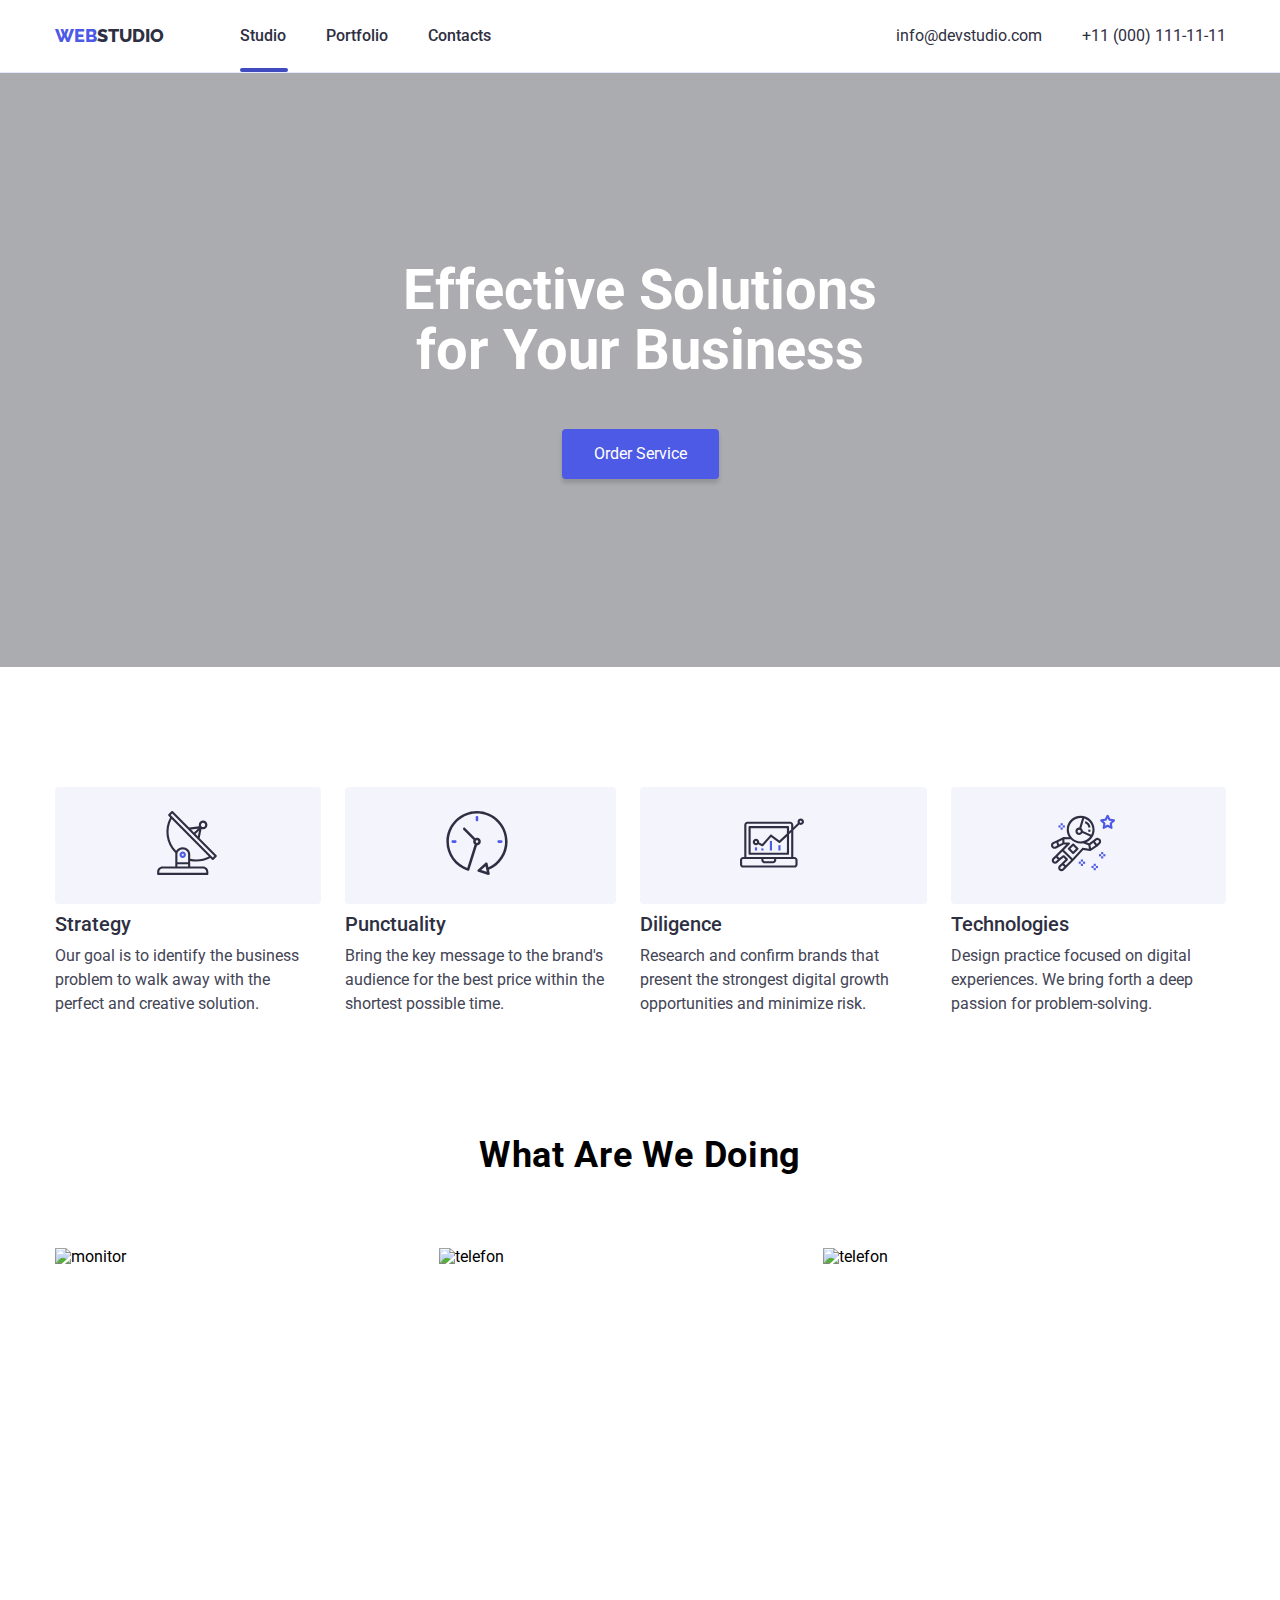
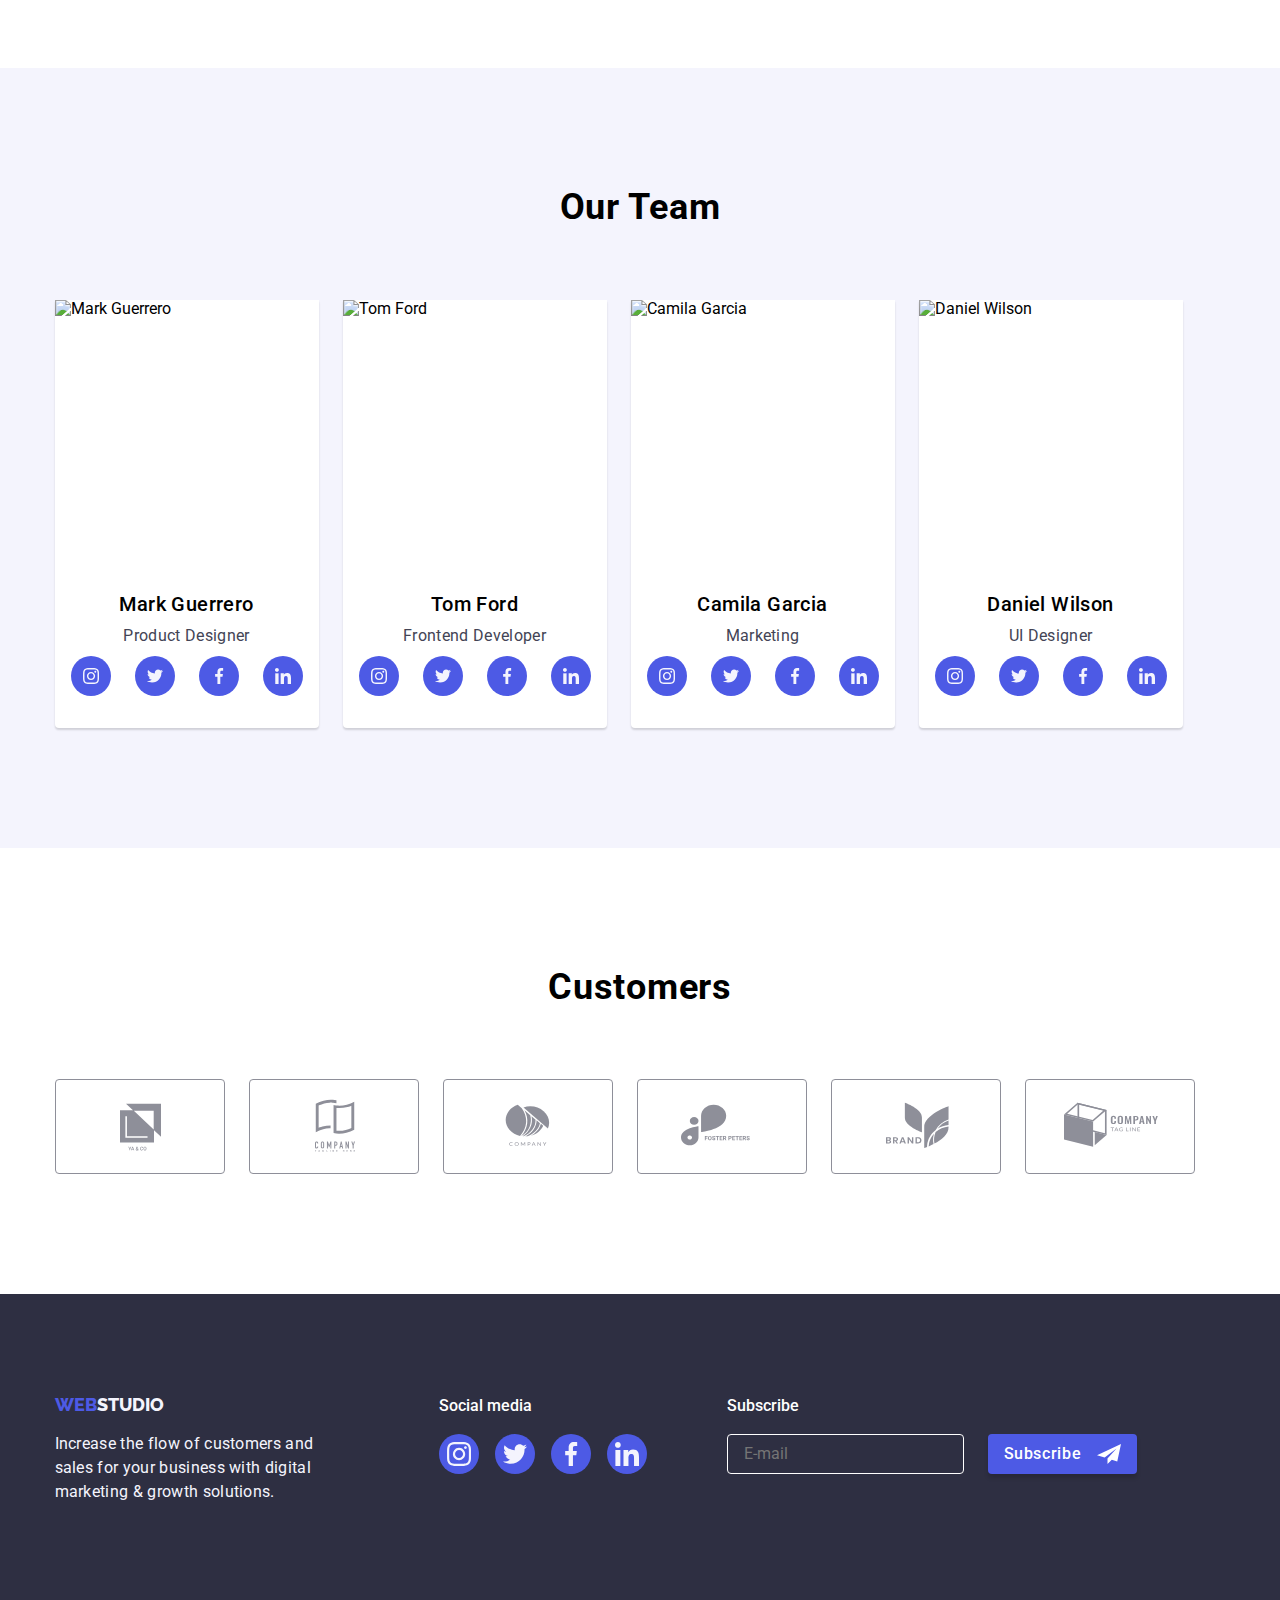
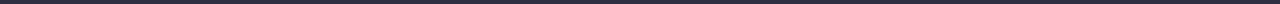
==== commit ad4eef3b: "Update index.html" ====
--- a/index.html
+++ b/index.html
@@ -23,11 +23,12 @@
     <!--nagłówek-->
     <header class="header_desktop">
       <div class="row_items container">
+        <!--logo-->
+        <a href="index.html" class="logo">
+          <span class="second_color_logo">WEB</span>STUDIO</a
+        >
         <!--nawigacja-->
         <nav class="navigate">
-          <a href="index.html" class="logo">
-            <span class="second_color_logo">WEB</span>STUDIO</a
-          >
           <ul class="list_navigate">
             <li class="active_studio">
               <a class="cursor navigate_list_item" href="index.html">Studio</a>
@@ -58,7 +59,7 @@
       </div>
     </header>
     <header class="page-header">
-      <div class="container">
+      <div class="container row_items">
         <a href="index.html" class="logo logo_mobile">
           <span class="second_color_logo">WEB</span>STUDIO</a
         >
@@ -83,12 +84,14 @@
         </button>
 
         <ul class="menu">
-          <li><a href="./index.html" class="link">Studio</a></li>
-          <li><a href="./portfolio.html" class="link">Portfolio</a></li>
+          <li><a href="" class="link">About</a></li>
+          <li><a href="" class="link">Products</a></li>
           <li><a href="" class="link">Contacts</a></li>
+          <li><a href="" class="link">Career</a></li>
         </ul>
       </div>
     </header>
+
     <!--główna część-->
     <main>
       <!--zamawianie usługi-->
@@ -533,7 +536,7 @@
     <!--stopka-->
     <footer class="space_footer">
       <div class="container">
-        <div class="row_items">
+        <div class="footer_items row_items">
           <div class="container_web_footer">
             <a href="index.html" class="logo logo_footer">
               <span class="second_color_logo">WEB</span
@@ -616,7 +619,71 @@
     <!-- modal -->
     <script src="./modal.js"></script>
 
+    <div class="menu-container js-menu-container" id="mobile-menu">
+      <button class="menu-toggle js-close-menu">
+        <svg
+          fill="currentColor"
+          viewBox="0 0 20 20"
+          xmlns="http://www.w3.org/2000/svg"
+          width="24"
+          height="24"
+        >
+          <path
+            fill-rule="evenodd"
+            d="M4.293 4.293a1 1 0 011.414 0L10 8.586l4.293-4.293a1 1 0 111.414 1.414L11.414 10l4.293 4.293a1 1 0 01-1.414 1.414L10 11.414l-4.293 4.293a1 1 0 01-1.414-1.414L8.586 10 4.293 5.707a1 1 0 010-1.414z"
+            clip-rule="evenodd"
+          ></path>
+        </svg>
+      </button>
+
+      <ul class="mobile-menu">
+        <li><a href="index.html" class="link">Studio</a></li>
+        <li><a href="portfolio.html" class="link">Portfolio</a></li>
+        <li><a href="" class="link">Contacts</a></li>
+      </ul>
+
+      <div class="container_sm_footer">
+        <ul class="footer_social_media">
+          <li class="cursor">
+            <a class="li_social_media_footer" href="https://www.instagram.com/">
+              <svg width="24px" height="24px">
+                <use href="./images/icons.svg#icon-instagram-footer"></use>
+              </svg>
+            </a>
+          </li>
+          <li class="cursor">
+            <a
+              class="li_social_media_footer"
+              href="https://twitter.com/?lang=pl"
+            >
+              <svg width="24px" height="24px">
+                <use href="./images/icons.svg#icon-twitter-footer"></use>
+              </svg>
+            </a>
+          </li>
+          <li class="cursor">
+            <a
+              class="li_social_media_footer"
+              href="https://pl-pl.facebook.com/"
+            >
+              <svg width="24px" height="24px">
+                <use href="./images/icons.svg#icon-facebook-footer"></use>
+              </svg>
+            </a>
+          </li>
+          <li class="cursor">
+            <a class="li_social_media_footer" href="https://pl.linkedin.com/">
+              <svg width="24px" height="24px">
+                <use href="./images/icons.svg#icon-linkedin2-footer"></use>
+              </svg>
+            </a>
+          </li>
+        </ul>
+      </div>
+    </div>
+
     <!-- menu mobile -->
+    <script src="https://cdnjs.cloudflare.com/ajax/libs/body-scroll-lock/3.1.5/bodyScrollLock.min.js"></script>
     <script src="./mobile-menu.js"></script>
   </body>
 </html>
--- a/css/style.css
+++ b/css/style.css
@@ -34,8 +34,8 @@
   border-bottom: 1px solid var(--border);
   padding: 24px 0;
   position: relative;
-}
-
+  align-items: center;
+}
 footer {
   background-color: var(--background_dark);
   display: flex;
@@ -52,7 +52,6 @@
 }
 
 .container {
-  overflow: hidden;
   margin-left: auto;
   margin-right: auto;
   padding: 0 15px;
@@ -69,6 +68,8 @@
 /*- style nagłówku -*/
 
 .logo {
+  margin-top: auto;
+  margin-bottom: auto;
   color: var(--dark);
   font-family: Raleway;
   font-size: 18px;
@@ -87,9 +88,9 @@
 }
 
 .navigate {
-  display: flex;
-  margin-right: 332px;
-  align-items: center;
+  margin-top: auto;
+  margin-bottom: auto;
+  display: flex;
 }
 
 .list_navigate {
@@ -136,9 +137,15 @@
   background-color: var(--focus_hover);
 }
 
+.contacts {
+  margin-top: auto;
+  margin-bottom: auto;
+  margin-left: auto;
+}
+
 .list_contacts {
   display: flex;
-  gap: 40px;
+  column-gap: 40px;
   align-items: center;
   list-style: none;
   font-style: normal;
@@ -157,6 +164,11 @@
   transition: color 250ms;
 }
 /*- stylizacja stopki -*/
+
+.footer_items {
+  list-style: none;
+}
+
 .logo_footer {
   display: inline-block;
   margin-bottom: 16px;
@@ -598,10 +610,6 @@
   gap: 24px;
 }
 
-.list_item_our_goals {
-  width: calc((100% - 72px) / 4);
-}
-
 .icons_our_goals {
   padding: 24px 100px;
   margin-bottom: 8px;
@@ -621,9 +629,7 @@
   gap: 24px;
   list-style: none;
 }
-.list_item_what_are_we_doing {
-  width: calc((100% - 48px) / 3);
-}
+
 /*- sekcja our team -*/
 
 .section_our_team {
@@ -639,7 +645,6 @@
 }
 
 .our_team_list_item {
-  width: calc((100% - 72px) / 4);
   background-color: var(--background_white);
   border-radius: 0px 0px 4px 4px;
   box-shadow: 0px 2px 2px 0px rgba(0, 0, 0, 0.15);
@@ -844,19 +849,22 @@
   }
 }
 
-@media screen and (min-width: 1158px) {
+@media screen and (min-width: 1201px) {
   .container {
-    width: 1158px;
-  }
-}
-
-@media (min-width: 786px) {
+    width: 1201px;
+  }
+}
+
+@media screen and (min-width: 769px) {
   .page-header {
     display: none;
   }
-}
-
-@media (min-width: 0px) and (max-width: 786px) {
+  .header_desktop {
+    display: block;
+  }
+}
+
+@media (min-width: 0px) and (max-width: 769px) {
   * {
     margin: 0;
   }
@@ -888,12 +896,11 @@
   .header_desktop {
     display: none;
   }
-  .section_order_service {
-    padding: auto;
-    width: 100vw;
-    height: auto;
-    margin-bottom: 0;
-  }
+
+  .row_items {
+    justify-content: space-between;
+  }
+
   .main_text {
     max-width: 320px;
     text-align: center;
@@ -966,18 +973,12 @@
     flex-wrap: wrap;
     justify-content: center;
   }
-  .row_items {
-    display: block;
-  }
 
   .container_web_footer {
     margin-bottom: 72px;
   }
   .logo_footer {
-    width: 100%;
     margin-left: auto;
-    margin-right: auto;
-    text-align: center;
     font-size: 18px;
     font-style: normal;
     font-weight: 800;
@@ -987,7 +988,8 @@
   }
 
   .text_footer {
-    width: 268px;
+    text-align: justify;
+    width: 100%;
     margin-left: auto;
     margin-right: auto;
     font-size: 16px;
@@ -1030,39 +1032,104 @@
   .form_footer {
     display: block;
   }
+  .footer_items {
+    flex-wrap: wrap;
+    justify-content: center;
+  }
+
   .button_footer {
     margin-top: 16px;
     margin-left: auto;
     margin-right: auto;
   }
-}
-
-/*
+  .list_buttons_portfolio {
+    flex-wrap: wrap;
+    justify-content: center;
+  }
+  .apps_portfolio {
+    flex-wrap: wrap;
+    justify-content: center;
+  }
+}
+
 @media (min-device-pixel-ratio: 2),
   (min-resolution: 192dpi),
   (min-resolution: 2dppx) {
   .section_order_service {
     background: linear-gradient(rgba(47, 48, 58, 0.4), rgba(47, 48, 58, 0.4)),
       url(../images/background_photo@2x.jpg);
-  }
-}
-*/
-
-.container {
-  min-width: 320px;
-  max-width: 1170px;
-  padding-left: 15px;
-  padding-right: 15px;
-  margin-left: auto;
-  margin-right: auto;
-}
-
-.page-header {
-  box-shadow: 0px 2px 4px -1px rgb(0 0 0 / 20%),
-    0px 4px 5px 0px rgb(0 0 0 / 14%), 0px 1px 10px 0px rgb(0 0 0 / 12%);
-}
-
-.page-header .container {
+    background-position: 50% 50%;
+    background-repeat: no-repeat;
+  }
+}
+
+/*- style tabletu -*/
+
+@media (min-width: 769px) and (max-width: 1201px) {
+  .header_desktop {
+    align-items: baseline;
+  }
+  .header_mobile {
+    display: none;
+  }
+  .list_contacts {
+    flex-direction: column;
+  }
+  .section_our_goals {
+    width: 100%;
+    margin-bottom: 0;
+  }
+  .list_our_goals {
+    flex-wrap: wrap;
+    justify-content: center;
+    margin-left: auto;
+    margin-right: auto;
+  }
+  .icons_our_goals {
+    display: none;
+  }
+  li.list_item_our_goals {
+    width: 356px;
+  }
+  .list_our_team {
+    flex-wrap: wrap;
+    justify-content: center;
+  }
+
+  .list_our_customers {
+    flex-wrap: wrap;
+    justify-content: center;
+  }
+  .apps_portfolio {
+    flex-wrap: wrap;
+    justify-content: center;
+  }
+  .li_apps_portfolio {
+    width: 356px;
+  }
+  .footer_items {
+    margin-left: auto;
+    width: 100%;
+    flex-wrap: wrap;
+    justify-content: center;
+  }
+
+  .footer_items {
+    display: flex;
+  }
+
+  .form_footer {
+    display: flex;
+  }
+  .subscribe_footer {
+    width: 100%;
+    margin-top: 72px;
+  }
+}
+
+/* style mobile header  */
+
+.page-header .container_header_mobile {
   display: flex;
   align-items: center;
   justify-content: flex-end;
@@ -1093,6 +1160,8 @@
 }
 
 .menu-toggle {
+  min-height: 40px;
+  min-width: 40px;
   display: flex;
   align-items: center;
   justify-content: center;
